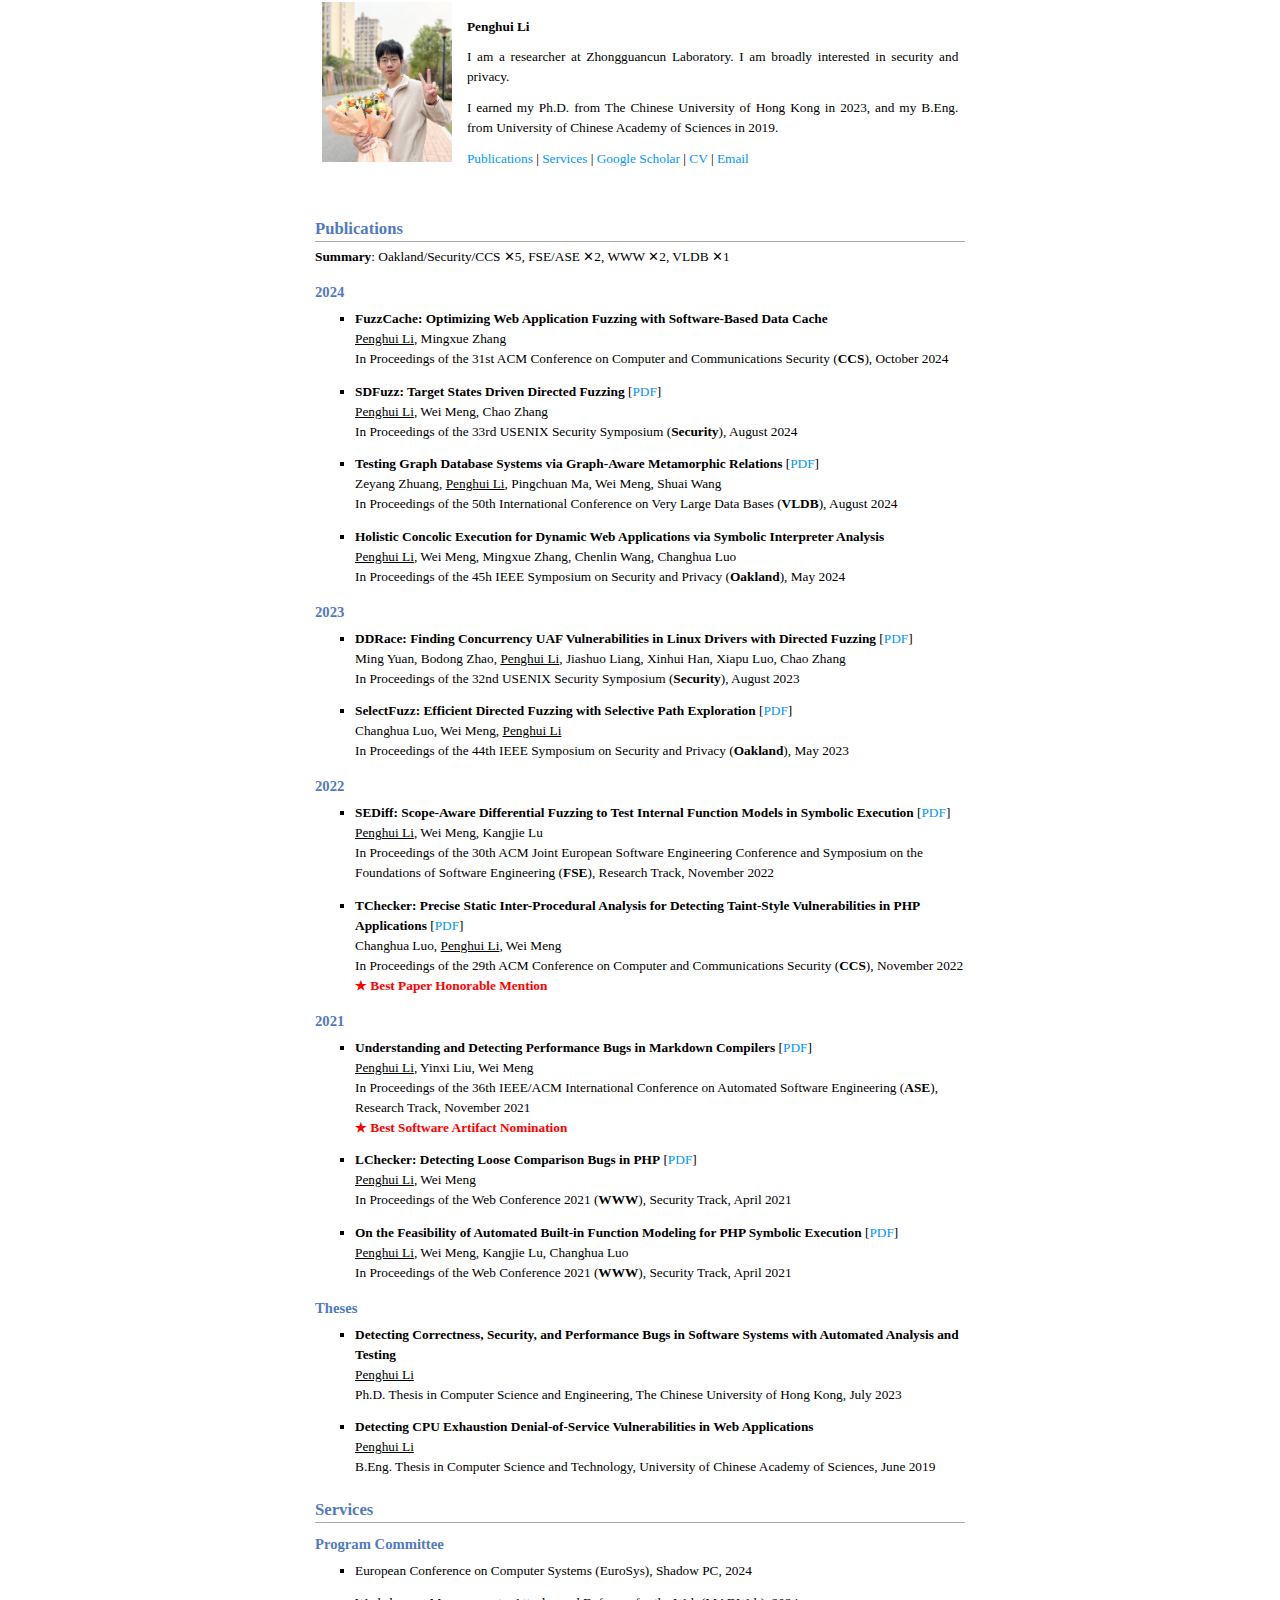
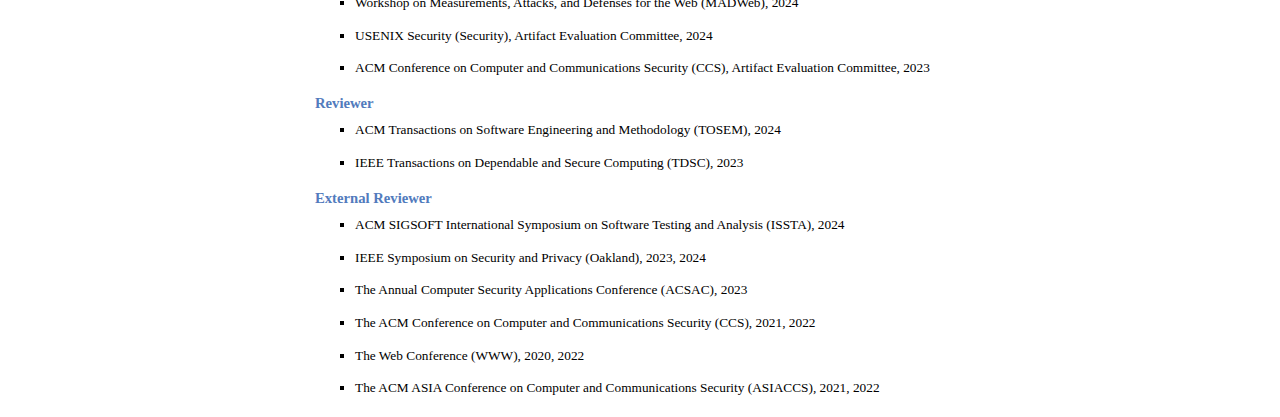
==== index.html @ b4aacd03 "kkk" ====
<!DOCTYPE html PUBLIC "-//W3C//DTD XHTML 1.1//EN"
  "http://www.w3.org/TR/xhtml11/DTD/xhtml11.dtd">
<html xmlns="http://www.w3.org/1999/xhtml" xml:lang="en">
<head>
<meta name="generator" content="jemdoc, see http://jemdoc.jaboc.net/" />
<meta http-equiv="Content-Type" content="text/html;charset=utf-8" />
<link rel="stylesheet" href="data/jemdoc.css" type="text/css" />
<link rel="shortcut icon" type="image/x-icon" href="data/favicon.ico" />
<script src="data/seedrandom.mini.js" type="text/javascript"></script>
<title></title>
</head>
<body>
<button onclick="topFunction()" id="myBtn" title="Go to top">Top</button>
<div id="layout-content">
<table class="imgtable"><tr><td>
<img src="data/phli_cs_2023.jpg" alt="Changsha 2023" width="130px" height="160px" />&nbsp;</td>
<td align="left"><p><b>Penghui Li</b> <br /></p>
<p>I am a researcher at Zhongguancun Laboratory.

I am broadly interested in security and privacy.



</p>
<p>I earned my Ph.D. from The Chinese University of Hong Kong in 2023, and my B.Eng. from University of Chinese Academy of Sciences in 2019.
</p>
<p><a href="#publications">Publications</a>
| <a href="#services">Services</a>

| <a href="https://scholar.google.com/citations?hl=en&amp;user=DhNOJvgAAAAJ">Google Scholar</a> 
| <a href="data/cv.pdf">CV</a>
| <a href="mailto:lipenghui315@gmail.com">Email</a></p>
</td></tr></table>
<p><div id="publications" ></div></p>
<h2>Publications </h2>
<p><b>Summary</b>:
Oakland/Security/CCS &#10005;5,
FSE/ASE &#10005;2,
WWW &#10005;2,
VLDB &#10005;1</p>
<h3>2024</h3>
<ul>
<li><p><b>FuzzCache: Optimizing Web Application Fuzzing with Software-Based Data Cache</b>
<br />
<u>Penghui Li</u>, Mingxue Zhang<br />
In Proceedings of the 31st ACM Conference on Computer and Communications Security (<b>CCS</b>), October 2024 <br /></p>
</li>
</ul>
<ul>
<li><p><b>SDFuzz: Target States Driven Directed Fuzzing</b>
[<a href="data/paper/sec24_sdfuzz.pdf">PDF</a>]<br />
<u>Penghui Li</u>, Wei Meng, Chao Zhang<br />
In Proceedings of the 33rd USENIX Security Symposium (<b>Security</b>), August 2024 <br /></p>
</li>
</ul>
<ul>
<li><p><b>Testing Graph Database Systems via Graph-Aware Metamorphic Relations</b>
[<a href="data/paper/vldb24_gamera.pdf">PDF</a>]<br />
Zeyang Zhuang, <u>Penghui Li</u>, Pingchuan Ma, Wei Meng, Shuai Wang<br />
In Proceedings of the 50th International Conference on Very Large Data Bases (<b>VLDB</b>), August 2024 <br /></p>
</li>
</ul>
<ul>
<li><p><b>Holistic Concolic Execution for Dynamic Web Applications via Symbolic Interpreter Analysis</b>
<br />
<u>Penghui Li</u>, Wei Meng, Mingxue Zhang, Chenlin Wang, Changhua Luo<br />
In Proceedings of the 45h IEEE Symposium on Security and Privacy (<b>Oakland</b>), May 2024 <br /></p>
</li>
</ul>
<h3>2023</h3>
<ul>
<li><p><b>DDRace: Finding Concurrency UAF Vulnerabilities in Linux Drivers with Directed Fuzzing</b>
[<a href="data/paper/sec23_ddrace.pdf">PDF</a>]<br />
Ming Yuan, Bodong Zhao, <u>Penghui Li</u>, Jiashuo Liang, Xinhui Han, Xiapu Luo, Chao Zhang<br />
In Proceedings of the 32nd USENIX Security Symposium (<b>Security</b>), August 2023 <br /></p>
</li>
</ul>
<ul>
<li><p><b>SelectFuzz: Efficient Directed Fuzzing with Selective Path Exploration</b>
[<a href="data/paper/sp23_selectfuzz.pdf">PDF</a>]<br />
Changhua Luo, Wei Meng, <u>Penghui Li</u><br />
In Proceedings of the 44th IEEE Symposium on Security and Privacy (<b>Oakland</b>), May 2023 <br /></p>
</li>
</ul>
<h3>2022</h3>
<ul>
<li><p><b>SEDiff: Scope-Aware Differential Fuzzing to Test Internal Function Models in Symbolic Execution</b>
[<a href="data/paper/fse22_sediff.pdf">PDF</a>]<br />
<u>Penghui Li</u>, Wei Meng, Kangjie Lu<br />
In Proceedings of the 30th ACM Joint European Software Engineering Conference and Symposium on the Foundations of Software Engineering (<b>FSE</b>), Research Track, November 2022 <br /></p>
</li>
</ul>
<ul>
<li><p><b>TChecker: Precise Static Inter-Procedural Analysis for Detecting Taint-Style Vulnerabilities in PHP Applications</b>
[<a href="data/paper/ccs22_tchecker.pdf">PDF</a>]<br />
Changhua Luo, <u>Penghui Li</u>, Wei Meng <br />
In Proceedings of the 29th ACM Conference on Computer and Communications Security (<b>CCS</b>), November 2022 <br />
<b><font color="#FF0000">&#9733; Best Paper Honorable Mention</font></b></p>
</li>
</ul>
<h3>2021</h3>
<ul>
<li><p><b>Understanding and Detecting Performance Bugs in Markdown Compilers</b>
[<a href="data/paper/ase21_mdperffuzz.pdf">PDF</a>]<br />
<u>Penghui Li</u>, Yinxi Liu, Wei Meng<br />
In Proceedings of the 36th IEEE/ACM International Conference on Automated Software Engineering (<b>ASE</b>), Research Track, November 2021 <br />
<b><font color="#FF0000">&#9733; Best Software Artifact Nomination</font></b></p>
</li>
</ul>
<ul>
<li><p><b>LChecker: Detecting Loose Comparison Bugs in PHP</b>
[<a href="data/paper/www21_lchecker.pdf">PDF</a>]<br />
<u>Penghui Li</u>, Wei Meng<br />
In Proceedings of the Web Conference 2021 (<b>WWW</b>), Security Track, April 2021 <br /></p>
</li>
</ul>
<ul>
<li><p><b>On the Feasibility of Automated Built-in Function Modeling for PHP Symbolic Execution</b>
[<a href="data/paper/www21_xsym.pdf">PDF</a>]<br />
<u>Penghui Li</u>, Wei Meng, Kangjie Lu, Changhua Luo<br />
In Proceedings of the Web Conference 2021 (<b>WWW</b>), Security Track, April 2021 <br /></p>
</li>
</ul>
<h3>Theses</h3>
<ul>
<li><p><b>Detecting Correctness, Security, and Performance Bugs in Software Systems with Automated Analysis and Testing</b> <br />
<u>Penghui Li</u><br />
Ph.D. Thesis in Computer Science and Engineering, The Chinese University of Hong Kong, July 2023<br /></p>
</li>
</ul>
<ul>
<li><p><b>Detecting CPU Exhaustion Denial-of-Service Vulnerabilities in Web Applications</b> <br />
<u>Penghui Li</u><br />
B.Eng. Thesis in Computer Science and Technology, University of Chinese Academy of Sciences, June 2019<br /></p>
</li>
</ul>
<p><div id="services" ></div></p>
<h2>Services</h2>
<h3>Program Committee</h3>
<ul>
<li><p>European Conference on Computer Systems (EuroSys), Shadow PC, 2024</p>
</li>
</ul>
<ul>
<li><p>Workshop on Measurements, Attacks, and Defenses for the Web (MADWeb), 2024</p>
</li>
</ul>
<ul>
<li><p>USENIX Security (Security), Artifact Evaluation Committee, 2024</p>
</li>
</ul>
<ul>
<li><p>ACM Conference on Computer and Communications Security (CCS), Artifact Evaluation Committee, 2023</p>
</li>
</ul>
<h3>Reviewer</h3>
<ul>
<li><p>ACM Transactions on Software Engineering and Methodology (TOSEM), 2024</p>
</li>
</ul>
<ul>
<li><p>IEEE Transactions on Dependable and Secure Computing (TDSC), 2023</p>
</li>
</ul>
<h3>External Reviewer</h3>
<ul>
<li><p>ACM SIGSOFT International Symposium on Software Testing and Analysis (ISSTA), 2024</p>
</li>
</ul>
<ul>
<li><p>IEEE Symposium on Security and Privacy (Oakland), 2023, 2024</p>
</li>
</ul>
<ul>
<li><p>The Annual Computer Security Applications Conference (ACSAC), 2023</p>
</li>
</ul>
<ul>
<li><p>The ACM Conference on Computer and Communications Security (CCS), 2021, 2022</p>
</li>
</ul>
<ul>
<li><p>The Web Conference (WWW), 2020, 2022</p>
</li>
</ul>
<ul>
<li><p>The ACM ASIA Conference on Computer and Communications Security (ASIACCS), 2021, 2022</p>
</li>
</ul>
</div>
<script>
  let mybutton = document.getElementById("myBtn");
  window.onscroll = function() {scrollFunction()};
  function scrollFunction() {
    if (document.body.scrollTop > 20 || document.documentElement.scrollTop > 20) {
      mybutton.style.display = "block";
    } else {
      mybutton.style.display = "none";
    }
  }
  function topFunction() {
    document.body.scrollTop = 0;
    document.documentElement.scrollTop = 0;
  }
</script>
</body>
</html>
---- data/jemdoc.css ----
/* Default css file for jemdoc. */

table#tlayout {
    border: none;
    border-collapse: separate;
    background: white;
}

body {
	background: white;
	font-family: Georgia, serif;
    font-size:10pt;
    line-height: 24px;
	padding-bottom: 8px;
    max-width: max-content;
    margin:0 auto;
}

#layout-menu {
	background: #f6f6f6;
	border: 1px solid #dddddd;
	padding-top: 0.5em;
	padding-left: 8px;
	padding-right: 8px;
	font-size: 1.0em;
	width: auto;
	white-space: nowrap;
    text-align: left;
    vertical-align: top;
}

#layout-menu td {
	background: #f4f4f4;
    vertical-align: top;
}

#layout-content {
	padding-top: 0.0em;
	padding-left: 1.0em;
	padding-right: 1.0em;
    border: none;
    background: white;
    text-align: left;
    vertical-align: top;
    width:650px;
}

#layout-menu a {
	line-height: 1.5em;
	margin-left: 0.5em;
}

tt {
    background: #ffffdd;
}

pre, tt {
	font-size: 90%;
	font-family: monaco, monospace;
}

a, a > tt {
    color: #0096FF;
	text-decoration: none;
}

a:hover {
	border-bottom: 1px gray dotted;
}

#layout-menu a.current:link, #layout-menu a.current:visited {
	color: #022b6d;
	border-bottom: 1px gray solid;
}
#layout-menu a:link, #layout-menu a:visited, #layout-menu a:hover {
	color: #527bbd;
	text-decoration: none;
}
#layout-menu a:hover {
	text-decoration: none;
}

div.menu-category {
	border-bottom: 1px solid gray;
	margin-top: 0.8em;
	padding-top: 0.2em;
	padding-bottom: 0.1em;
	font-weight: bold;
}

div.menu-item {
	padding-left: 16px;
	text-indent: -16px;
}

div#toptitle {
	padding-bottom: 0.2em;
	margin-bottom: 1.5em;
	border-bottom: 3px double gray;
}

/* Reduce space if we begin the page with a title. */
div#toptitle + h2, div#toptitle + h3 {
	margin-top: -0.7em;
}

div#subtitle {
	margin-top: 0.0em;
	margin-bottom: 0.0em;
	padding-top: 0em;
	padding-bottom: 0.1em;
}

em {
	font-style: italic;
}

strong {
	font-weight: bold;
}


h1, h2, h3 {
	color: #527bbd;
	margin-top: 0.7em;
	margin-bottom: 0.3em;
	padding-bottom: 0.2em;
	line-height: 1.0;
	padding-top: 0.5em;
	border-bottom: 1px solid #aaaaaa;
}

h1 {
	font-size: 165%;
}

h2 {
	padding-top: 0.8em;
	font-size: 125%;
}

h2 + h3 {
    padding-top: 0.2em;
}

h3 {
	font-size: 110%;
	border-bottom: none;
}

p {
	margin-top: 0.0em;
	margin-bottom: 0.8em;
	padding: 0;
	line-height: 1.5;
}

pre {
	padding: 0;
	margin: 0;
}

div#footer {
	font-size: small;
	border-top: 1px solid #c0c0c0;
	padding-top: 0.1em;
	margin-top: 4.0em;
	color: #c0c0c0;
}

div#footer a {
	color: #80a0b0;
}

div#footer-text {
	float: left;
	padding-bottom: 8px;
}

ul, ol, dl {
	margin-top: 0.2em;
	padding-top: 0;
	margin-bottom: 0.8em;
}

dt {
	margin-top: 0.5em;
	margin-bottom: 0;
}

dl {
	margin-left: 20px;
}

dd {
	color: #222222;
}

dd > *:first-child {
	margin-top: 0;
}

ul {
	list-style-position: outside;
	list-style-type: square;
}

p + ul, p + ol {
	margin-top: -0.5em;
}

li ul, li ol {
	margin-top: -0.3em;
}

ol {
	list-style-position: outside;
	list-style-type: decimal;
}

li p, dd p {
	margin-bottom: 0.3em;
}


ol ol {
	list-style-type: lower-alpha;
}

ol ol ol {
	list-style-type: lower-roman;
}

p + div.codeblock {
	margin-top: -0.6em;
}

div.codeblock, div.infoblock {
	margin-right: 0%;
	margin-top: 1.2em;
	margin-bottom: 1.3em;
}

div.blocktitle {
	font-weight: bold;
	color: #cd7b62;
	margin-top: 1.2em;
	margin-bottom: 0.1em;
}

div.blockcontent {
	border: 1px solid silver;
	padding: 0.3em 0.5em;
}

div.infoblock > div.blockcontent {
	background: #ffffee;
}

div.blockcontent p + ul, div.blockcontent p + ol {
	margin-top: 0.4em;
}

div.infoblock p {
	margin-bottom: 0em;
}

div.infoblock li p, div.infoblock dd p {
	margin-bottom: 0.5em;
}

div.infoblock p + p {
	margin-top: 0.8em;
}

div.codeblock > div.blockcontent {
	background: #f6f6f6;
}

span.pycommand {
	color: #000070;
}

span.statement {
	color: #008800;
}
span.builtin {
	color: #000088;
}
span.special {
	color: #990000;
}
span.operator {
	color: #880000;
}
span.error {
	color: #aa0000;
}
span.comment, span.comment > *, span.string, span.string > * {
	color: #606060;
}

@media print {
	#layout-menu { display: none; }
}

#fwtitle {
	margin: 2px;
}

#fwtitle #toptitle {
	padding-left: 0.5em;
	margin-bottom: 0.5em;
}

#layout-content h1:first-child, #layout-content h2:first-child, #layout-content h3:first-child {
	margin-top: -0.7em;
}

div#toptitle h1, #layout-content div#toptitle h1 {
	margin-bottom: 0.0em;
	padding-bottom: 0.1em;
	padding-top: 0;
	margin-top: 0.5em;
	border-bottom: none;
}

img.eq {
	padding: 0;
	padding-left: 0.1em;
	padding-right: 0.1em;
	margin: 0;
}

img.eqwl {
	padding-left: 2em;
	padding-top: 0.6em;
	padding-bottom: 0.2em;
	margin: 0;
}

table {
    border: 2px solid black;
    border-collapse: collapse;
}

td {
    padding: 2px;
    padding-left: 0.5em;
    padding-right: 0.5em;
    text-align: center;
    border: 1px solid gray;
}

table + table {
    margin-top: 1em;
}

tr.heading {
    font-weight: bold;
    border-bottom: 2px solid black;
}

img {
    border: none;
}

table.imgtable, table.imgtable td {
    border: none;
    text-align: justify;
    text-align-last: left;
}

<style>
body {
  font-family: Arial, Helvetica, sans-serif;
  font-size: 14px;
}

#myBtn {
  display: none;
  position: fixed;
  bottom: 20px;
  right: 30px;
  z-index: 99;
  font-size: 18px;
  border: none;
  outline: none;
  background-color: #527bbd;
  color: white;
  cursor: pointer;
  padding: 15px;
  border-radius: 4px;
}

#myBtn:hover {
  background-color: #555;
}
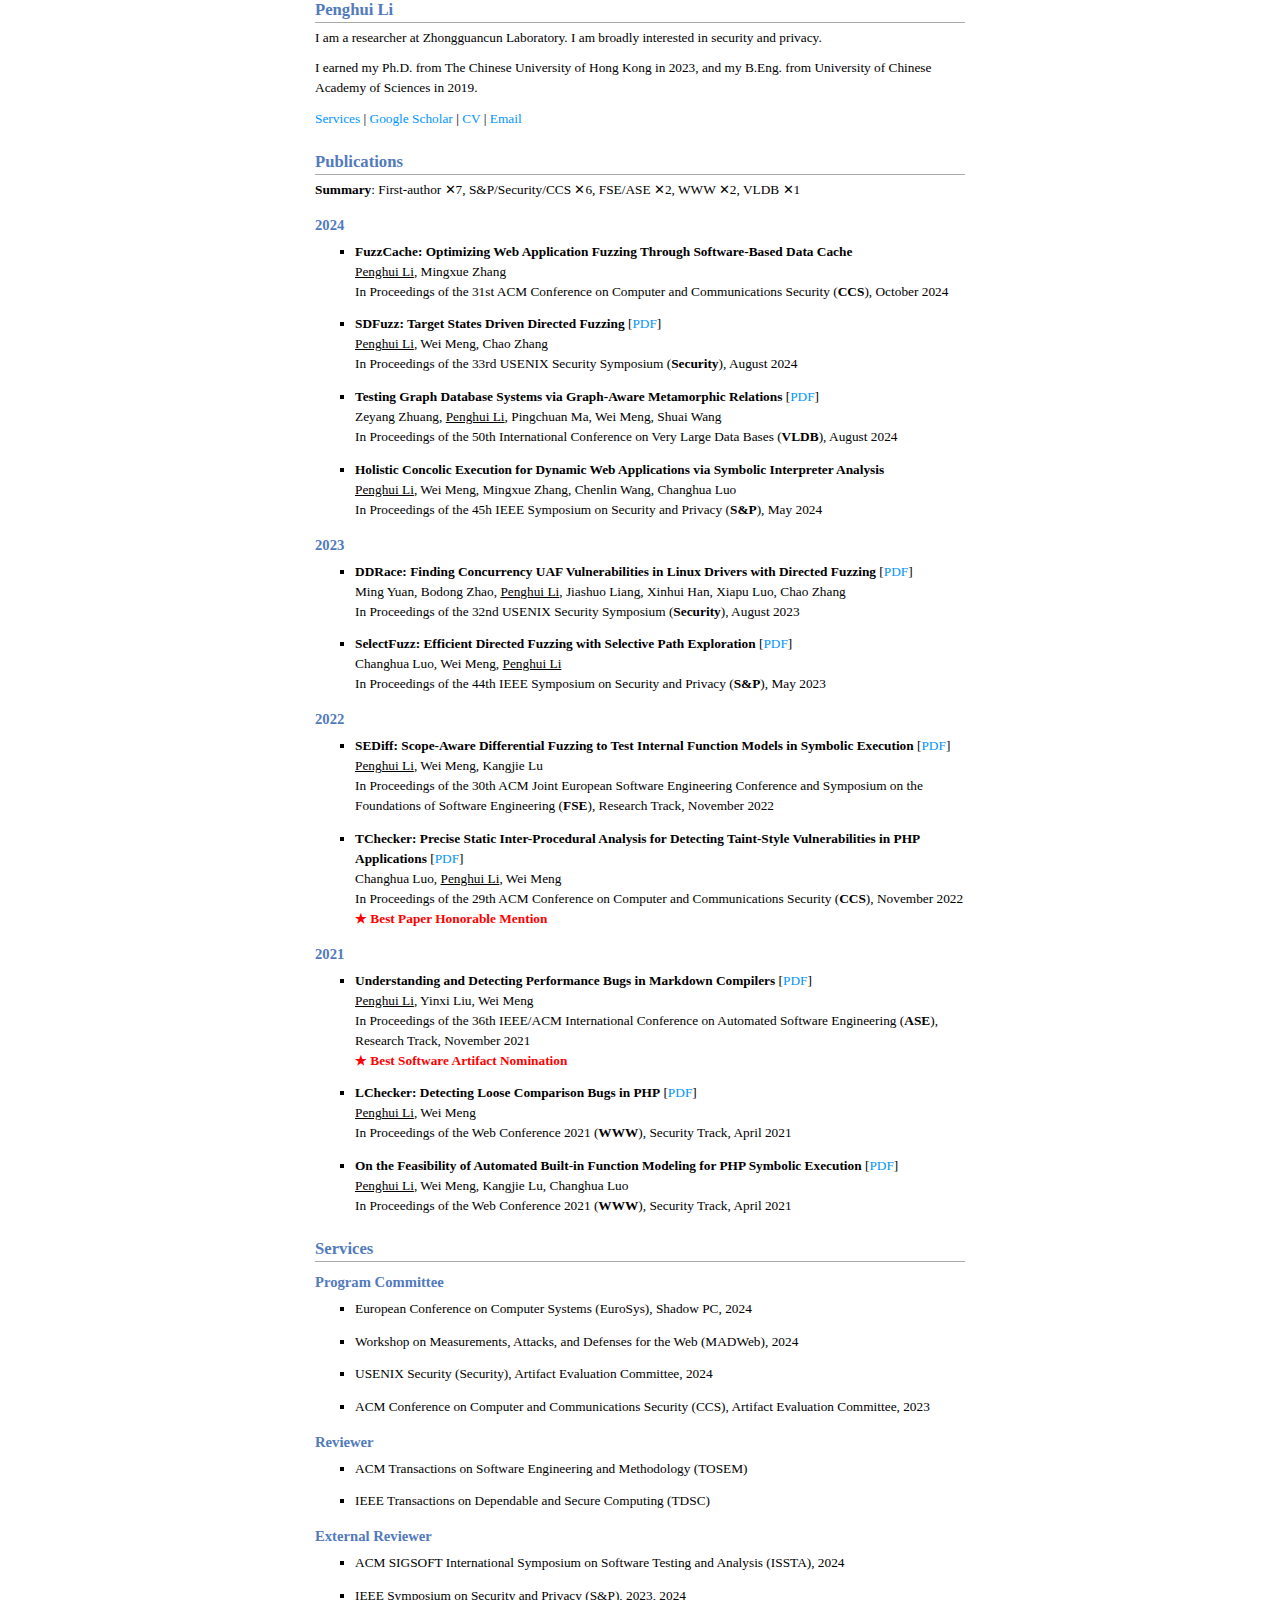
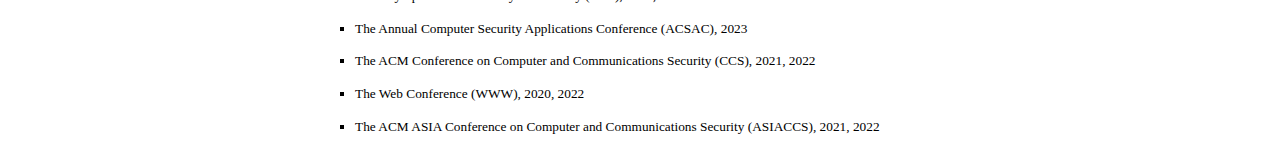
==== commit 2d64aaa4: "correct title" ====
--- a/index.html
+++ b/index.html
@@ -12,9 +12,7 @@
 <body>
 <button onclick="topFunction()" id="myBtn" title="Go to top">Top</button>
 <div id="layout-content">
-<table class="imgtable"><tr><td>
-<img src="data/phli_cs_2023.jpg" alt="Changsha 2023" width="130px" height="160px" />&nbsp;</td>
-<td align="left"><p><b>Penghui Li</b> <br /></p>
+<h2><b>Penghui Li</b> <br /></h2>
 <p>I am a researcher at Zhongguancun Laboratory.
 
 I am broadly interested in security and privacy.
@@ -22,26 +20,26 @@
 
 
 </p>
-<p>I earned my Ph.D. from The Chinese University of Hong Kong in 2023, and my B.Eng. from University of Chinese Academy of Sciences in 2019.
-</p>
-<p><a href="#publications">Publications</a>
-| <a href="#services">Services</a>
+<p>I earned my Ph.D. from The Chinese University of Hong Kong in 2023, and my B.Eng. from University of Chinese Academy of Sciences in 2019.</p>
+<p><a href="#services">Services</a>
 
 | <a href="https://scholar.google.com/citations?hl=en&amp;user=DhNOJvgAAAAJ">Google Scholar</a> 
 | <a href="data/cv.pdf">CV</a>
-| <a href="mailto:lipenghui315@gmail.com">Email</a></p>
-</td></tr></table>
+| <a href="mailto:lipenghui315@gmail.com">Email</a>
+</p>
 <p><div id="publications" ></div></p>
 <h2>Publications </h2>
 <p><b>Summary</b>:
-Oakland/Security/CCS &#10005;5,
+First-author &#10005;7,
+S&amp;P/Security/CCS &#10005;6,
 FSE/ASE &#10005;2,
 WWW &#10005;2,
 VLDB &#10005;1</p>
 <h3>2024</h3>
 <ul>
-<li><p><b>FuzzCache: Optimizing Web Application Fuzzing with Software-Based Data Cache</b>
-<br />
+<li><p><b>FuzzCache: Optimizing Web Application Fuzzing Through Software-Based Data Cache</b>
+<br /> 
+
 <u>Penghui Li</u>, Mingxue Zhang<br />
 In Proceedings of the 31st ACM Conference on Computer and Communications Security (<b>CCS</b>), October 2024 <br /></p>
 </li>
@@ -63,8 +61,9 @@
 <ul>
 <li><p><b>Holistic Concolic Execution for Dynamic Web Applications via Symbolic Interpreter Analysis</b>
 <br />
+
 <u>Penghui Li</u>, Wei Meng, Mingxue Zhang, Chenlin Wang, Changhua Luo<br />
-In Proceedings of the 45h IEEE Symposium on Security and Privacy (<b>Oakland</b>), May 2024 <br /></p>
+In Proceedings of the 45h IEEE Symposium on Security and Privacy (<b>S&amp;P</b>), May 2024 <br /></p>
 </li>
 </ul>
 <h3>2023</h3>
@@ -79,7 +78,7 @@
 <li><p><b>SelectFuzz: Efficient Directed Fuzzing with Selective Path Exploration</b>
 [<a href="data/paper/sp23_selectfuzz.pdf">PDF</a>]<br />
 Changhua Luo, Wei Meng, <u>Penghui Li</u><br />
-In Proceedings of the 44th IEEE Symposium on Security and Privacy (<b>Oakland</b>), May 2023 <br /></p>
+In Proceedings of the 44th IEEE Symposium on Security and Privacy (<b>S&amp;P</b>), May 2023 <br /></p>
 </li>
 </ul>
 <h3>2022</h3>
@@ -121,19 +120,6 @@
 In Proceedings of the Web Conference 2021 (<b>WWW</b>), Security Track, April 2021 <br /></p>
 </li>
 </ul>
-<h3>Theses</h3>
-<ul>
-<li><p><b>Detecting Correctness, Security, and Performance Bugs in Software Systems with Automated Analysis and Testing</b> <br />
-<u>Penghui Li</u><br />
-Ph.D. Thesis in Computer Science and Engineering, The Chinese University of Hong Kong, July 2023<br /></p>
-</li>
-</ul>
-<ul>
-<li><p><b>Detecting CPU Exhaustion Denial-of-Service Vulnerabilities in Web Applications</b> <br />
-<u>Penghui Li</u><br />
-B.Eng. Thesis in Computer Science and Technology, University of Chinese Academy of Sciences, June 2019<br /></p>
-</li>
-</ul>
 <p><div id="services" ></div></p>
 <h2>Services</h2>
 <h3>Program Committee</h3>
@@ -155,11 +141,11 @@
 </ul>
 <h3>Reviewer</h3>
 <ul>
-<li><p>ACM Transactions on Software Engineering and Methodology (TOSEM), 2024</p>
+<li><p>ACM Transactions on Software Engineering and Methodology (TOSEM)</p>
 </li>
 </ul>
 <ul>
-<li><p>IEEE Transactions on Dependable and Secure Computing (TDSC), 2023</p>
+<li><p>IEEE Transactions on Dependable and Secure Computing (TDSC)</p>
 </li>
 </ul>
 <h3>External Reviewer</h3>
@@ -168,7 +154,7 @@
 </li>
 </ul>
 <ul>
-<li><p>IEEE Symposium on Security and Privacy (Oakland), 2023, 2024</p>
+<li><p>IEEE Symposium on Security and Privacy (S&amp;P), 2023, 2024</p>
 </li>
 </ul>
 <ul>
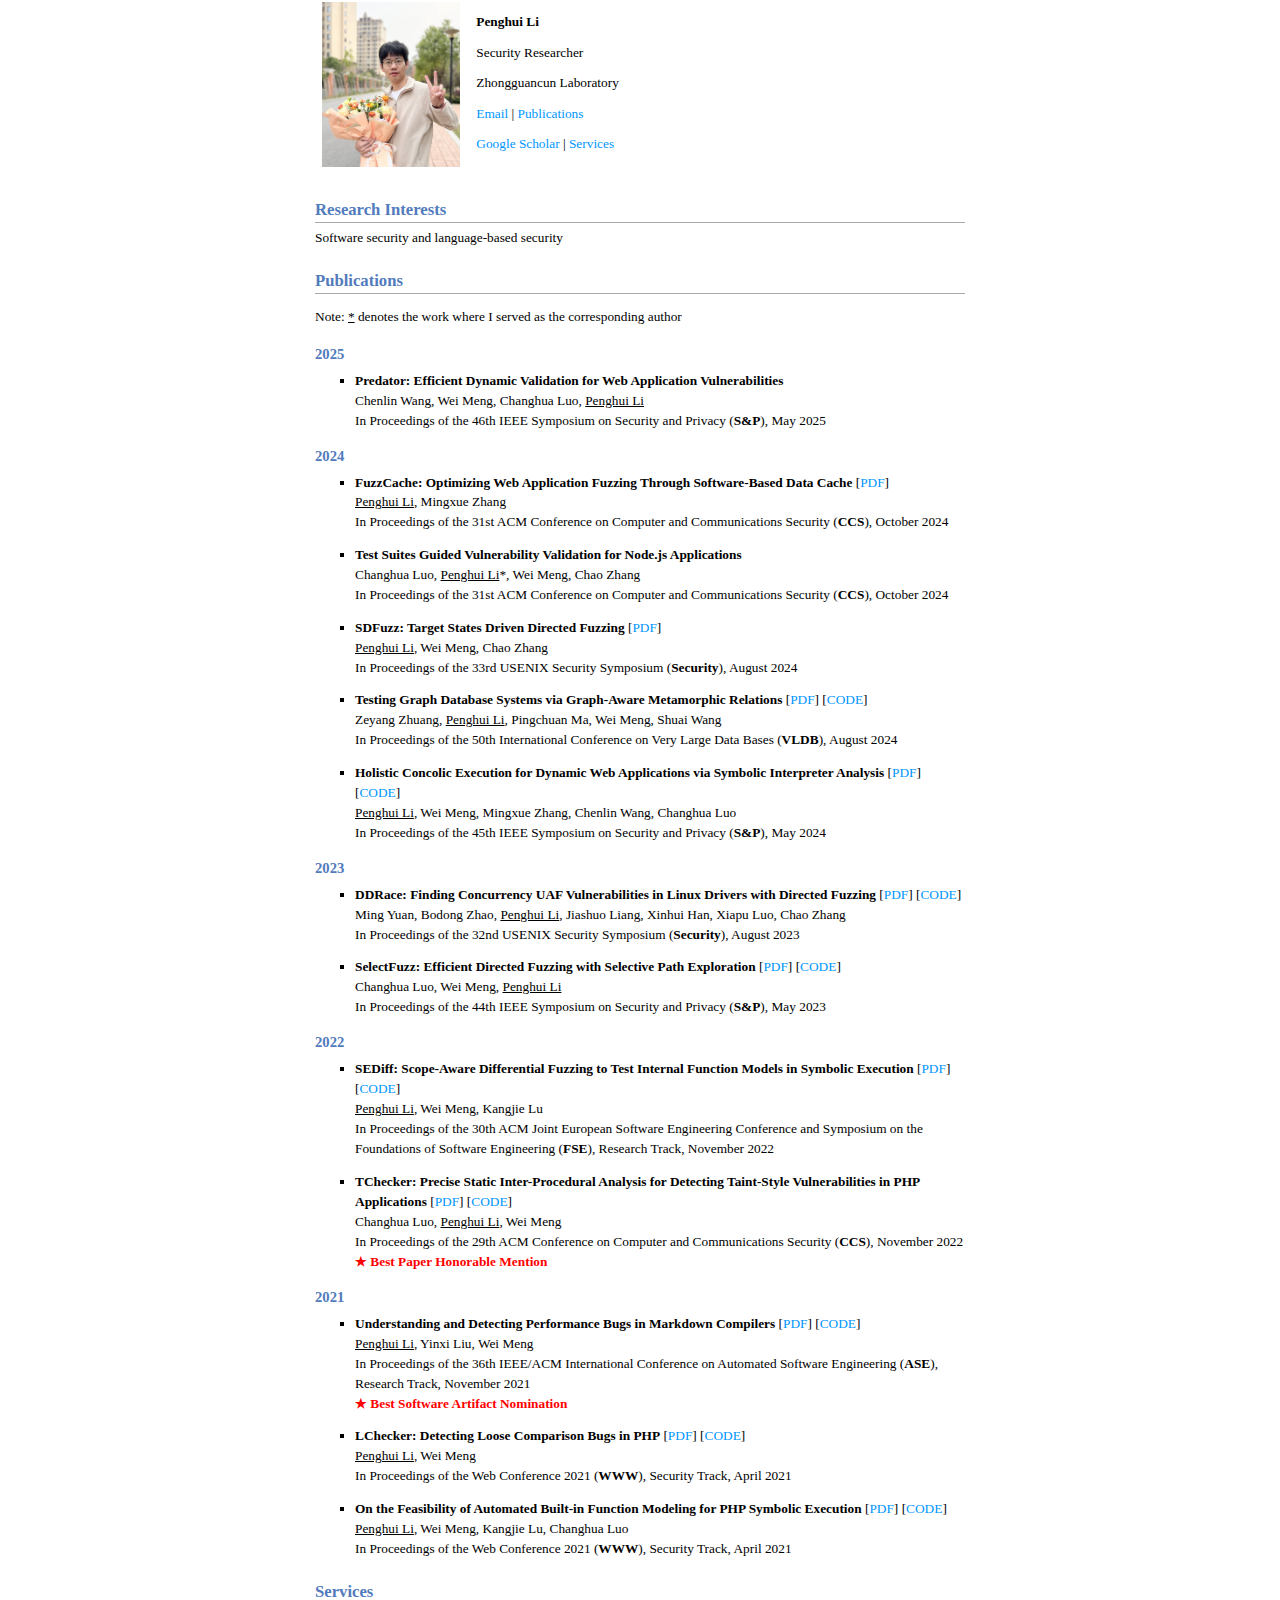
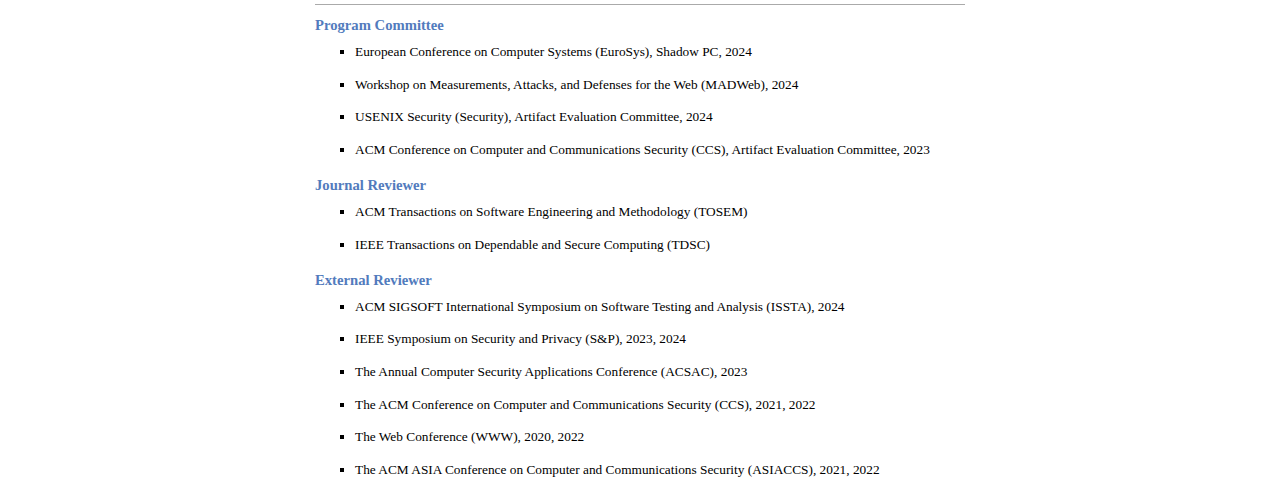
==== commit 7e862b40: "update" ====
--- a/index.html
+++ b/index.html
@@ -12,35 +12,43 @@
 <body>
 <button onclick="topFunction()" id="myBtn" title="Go to top">Top</button>
 <div id="layout-content">
-<h2><b>Penghui Li</b> <br /></h2>
-<p>I am a researcher at Zhongguancun Laboratory.
+<table class="imgtable"><tr><td>
+<img src="data/phli_cs_2023.jpg" alt="Changsha 2023" width="138px" height="165px" />&nbsp;</td>
+<td align="left"><p><b>Penghui Li</b> <br /></p>
+<p>Security Researcher</p>
+<p>Zhongguancun Laboratory
+</p>
+<p><a href="mailto:lipenghui315@gmail.com">Email</a>
+| <a href="#publications">Publications</a></p>
+<p><a href="https://scholar.google.com/citations?hl=en&amp;user=DhNOJvgAAAAJ">Google Scholar</a> 
+| <a href="#services">Services</a>
+</p>
+</td></tr></table>
+<h2>Research Interests</h2>
+<p>Software security and language-based security</p>
+<h2>Publications </h2>
+<p><div id="publications" ></div>
+Note: <u>*</u> denotes the work where I served as the corresponding author
+</p>
+<h3>2025</h3>
+<ul>
+<li><p><b>Predator: Efficient Dynamic Validation for Web Application Vulnerabilities</b><br />
 
-I am broadly interested in security and privacy.
-
-
-
-</p>
-<p>I earned my Ph.D. from The Chinese University of Hong Kong in 2023, and my B.Eng. from University of Chinese Academy of Sciences in 2019.</p>
-<p><a href="#services">Services</a>
-
-| <a href="https://scholar.google.com/citations?hl=en&amp;user=DhNOJvgAAAAJ">Google Scholar</a> 
-| <a href="data/cv.pdf">CV</a>
-| <a href="mailto:lipenghui315@gmail.com">Email</a>
-</p>
-<p><div id="publications" ></div></p>
-<h2>Publications </h2>
-<p><b>Summary</b>:
-First-author &#10005;7,
-S&amp;P/Security/CCS &#10005;6,
-FSE/ASE &#10005;2,
-WWW &#10005;2,
-VLDB &#10005;1</p>
+Chenlin Wang, Wei Meng, Changhua Luo, <u>Penghui Li</u><br />
+In Proceedings of the 46th IEEE Symposium on Security and Privacy (<b>S&amp;P</b>), May 2025 <br /></p>
+</li>
+</ul>
 <h3>2024</h3>
 <ul>
 <li><p><b>FuzzCache: Optimizing Web Application Fuzzing Through Software-Based Data Cache</b>
-<br /> 
-
+[<a href="data/paper/ccs24_fuzzcache.pdf">PDF</a>]<br />
 <u>Penghui Li</u>, Mingxue Zhang<br />
+In Proceedings of the 31st ACM Conference on Computer and Communications Security (<b>CCS</b>), October 2024 <br /></p>
+</li>
+</ul>
+<ul>
+<li><p><b>Test Suites Guided Vulnerability Validation for Node.js Applications</b><br />
+Changhua Luo, <u>Penghui Li</u>*, Wei Meng, Chao Zhang<br />
 In Proceedings of the 31st ACM Conference on Computer and Communications Security (<b>CCS</b>), October 2024 <br /></p>
 </li>
 </ul>
@@ -53,30 +61,33 @@
 </ul>
 <ul>
 <li><p><b>Testing Graph Database Systems via Graph-Aware Metamorphic Relations</b>
-[<a href="data/paper/vldb24_gamera.pdf">PDF</a>]<br />
+[<a href="data/paper/vldb24_gamera.pdf">PDF</a>]
+[<a href="https://github.com/cuhk-seclab/gamera">CODE</a>]<br />
 Zeyang Zhuang, <u>Penghui Li</u>, Pingchuan Ma, Wei Meng, Shuai Wang<br />
 In Proceedings of the 50th International Conference on Very Large Data Bases (<b>VLDB</b>), August 2024 <br /></p>
 </li>
 </ul>
 <ul>
 <li><p><b>Holistic Concolic Execution for Dynamic Web Applications via Symbolic Interpreter Analysis</b>
-<br />
-
+[<a href="data/paper/sp24_sia.pdf">PDF</a>]
+[<a href="https://github.com/secureweb/symphp">CODE</a>]<br />
 <u>Penghui Li</u>, Wei Meng, Mingxue Zhang, Chenlin Wang, Changhua Luo<br />
-In Proceedings of the 45h IEEE Symposium on Security and Privacy (<b>S&amp;P</b>), May 2024 <br /></p>
+In Proceedings of the 45th IEEE Symposium on Security and Privacy (<b>S&amp;P</b>), May 2024 <br /></p>
 </li>
 </ul>
 <h3>2023</h3>
 <ul>
 <li><p><b>DDRace: Finding Concurrency UAF Vulnerabilities in Linux Drivers with Directed Fuzzing</b>
-[<a href="data/paper/sec23_ddrace.pdf">PDF</a>]<br />
+[<a href="data/paper/sec23_ddrace.pdf">PDF</a>]
+[<a href="https://github.com/vul337/ddrace">CODE</a>]<br />
 Ming Yuan, Bodong Zhao, <u>Penghui Li</u>, Jiashuo Liang, Xinhui Han, Xiapu Luo, Chao Zhang<br />
 In Proceedings of the 32nd USENIX Security Symposium (<b>Security</b>), August 2023 <br /></p>
 </li>
 </ul>
 <ul>
 <li><p><b>SelectFuzz: Efficient Directed Fuzzing with Selective Path Exploration</b>
-[<a href="data/paper/sp23_selectfuzz.pdf">PDF</a>]<br />
+[<a href="data/paper/sp23_selectfuzz.pdf">PDF</a>]
+[<a href="https://github.com/cuhk-seclab/selectfuzz">CODE</a>]<br />
 Changhua Luo, Wei Meng, <u>Penghui Li</u><br />
 In Proceedings of the 44th IEEE Symposium on Security and Privacy (<b>S&amp;P</b>), May 2023 <br /></p>
 </li>
@@ -84,14 +95,16 @@
 <h3>2022</h3>
 <ul>
 <li><p><b>SEDiff: Scope-Aware Differential Fuzzing to Test Internal Function Models in Symbolic Execution</b>
-[<a href="data/paper/fse22_sediff.pdf">PDF</a>]<br />
+[<a href="data/paper/fse22_sediff.pdf">PDF</a>]
+[<a href="https://zenodo.org/records/6673670">CODE</a>]<br />
 <u>Penghui Li</u>, Wei Meng, Kangjie Lu<br />
 In Proceedings of the 30th ACM Joint European Software Engineering Conference and Symposium on the Foundations of Software Engineering (<b>FSE</b>), Research Track, November 2022 <br /></p>
 </li>
 </ul>
 <ul>
 <li><p><b>TChecker: Precise Static Inter-Procedural Analysis for Detecting Taint-Style Vulnerabilities in PHP Applications</b>
-[<a href="data/paper/ccs22_tchecker.pdf">PDF</a>]<br />
+[<a href="data/paper/ccs22_tchecker.pdf">PDF</a>]
+[<a href="https://github.com/cuhk-seclab/tchecker">CODE</a>]<br />
 Changhua Luo, <u>Penghui Li</u>, Wei Meng <br />
 In Proceedings of the 29th ACM Conference on Computer and Communications Security (<b>CCS</b>), November 2022 <br />
 <b><font color="#FF0000">&#9733; Best Paper Honorable Mention</font></b></p>
@@ -100,7 +113,8 @@
 <h3>2021</h3>
 <ul>
 <li><p><b>Understanding and Detecting Performance Bugs in Markdown Compilers</b>
-[<a href="data/paper/ase21_mdperffuzz.pdf">PDF</a>]<br />
+[<a href="data/paper/ase21_mdperffuzz.pdf">PDF</a>]
+[<a href="https://github.com/cuhk-seclab/mdperffuzz">CODE</a>]<br />
 <u>Penghui Li</u>, Yinxi Liu, Wei Meng<br />
 In Proceedings of the 36th IEEE/ACM International Conference on Automated Software Engineering (<b>ASE</b>), Research Track, November 2021 <br />
 <b><font color="#FF0000">&#9733; Best Software Artifact Nomination</font></b></p>
@@ -108,14 +122,16 @@
 </ul>
 <ul>
 <li><p><b>LChecker: Detecting Loose Comparison Bugs in PHP</b>
-[<a href="data/paper/www21_lchecker.pdf">PDF</a>]<br />
+[<a href="data/paper/www21_lchecker.pdf">PDF</a>]
+[<a href="https://github.com/cuhk-seclab/lchecker">CODE</a>]<br />
 <u>Penghui Li</u>, Wei Meng<br />
 In Proceedings of the Web Conference 2021 (<b>WWW</b>), Security Track, April 2021 <br /></p>
 </li>
 </ul>
 <ul>
 <li><p><b>On the Feasibility of Automated Built-in Function Modeling for PHP Symbolic Execution</b>
-[<a href="data/paper/www21_xsym.pdf">PDF</a>]<br />
+[<a href="data/paper/www21_xsym.pdf">PDF</a>]
+[<a href="https://github.com/cuhk-seclab/xsym">CODE</a>]<br />
 <u>Penghui Li</u>, Wei Meng, Kangjie Lu, Changhua Luo<br />
 In Proceedings of the Web Conference 2021 (<b>WWW</b>), Security Track, April 2021 <br /></p>
 </li>
@@ -139,7 +155,7 @@
 <li><p>ACM Conference on Computer and Communications Security (CCS), Artifact Evaluation Committee, 2023</p>
 </li>
 </ul>
-<h3>Reviewer</h3>
+<h3>Journal Reviewer</h3>
 <ul>
 <li><p>ACM Transactions on Software Engineering and Methodology (TOSEM)</p>
 </li>
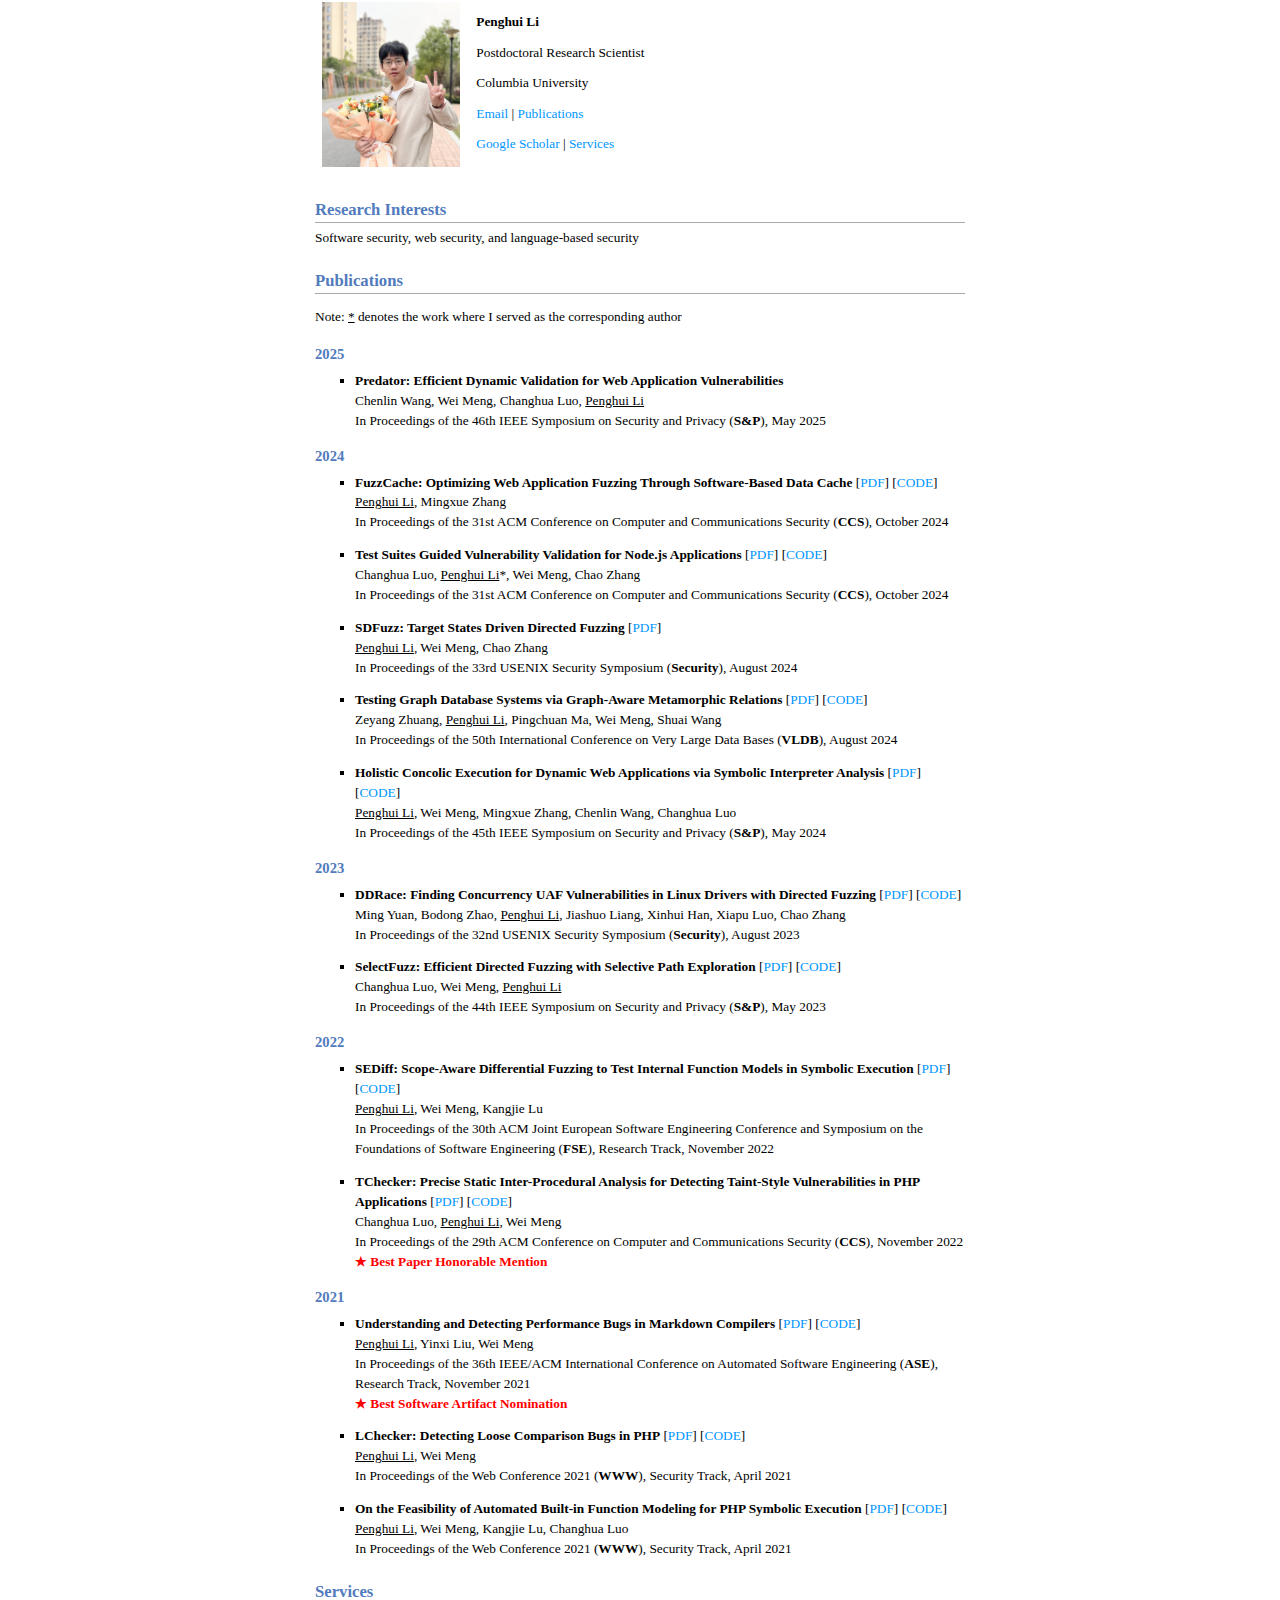
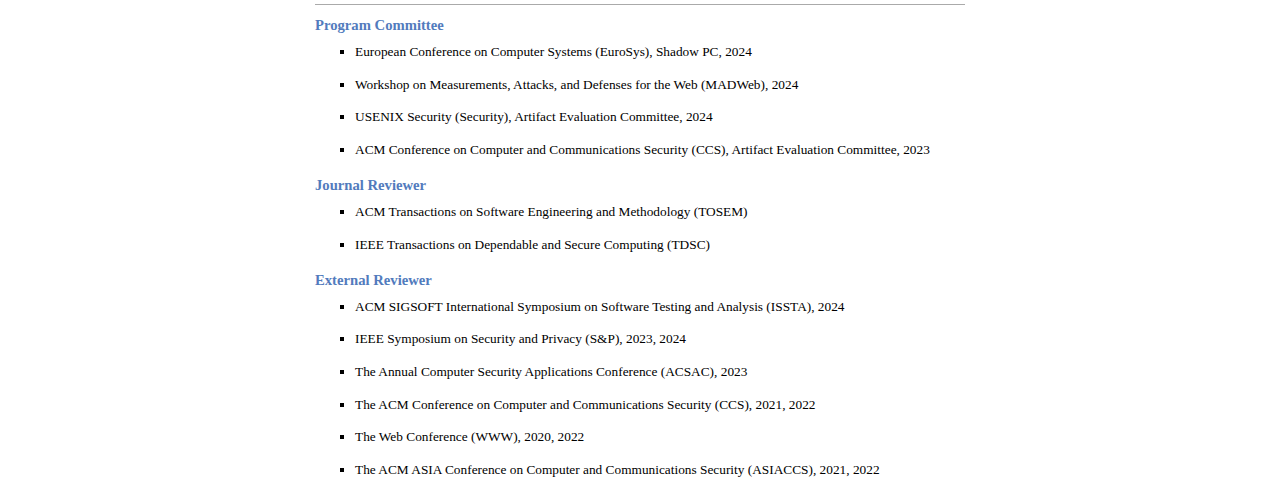
==== commit 1a0b54fa: "update homepage" ====
--- a/index.html
+++ b/index.html
@@ -15,9 +15,8 @@
 <table class="imgtable"><tr><td>
 <img src="data/phli_cs_2023.jpg" alt="Changsha 2023" width="138px" height="165px" />&nbsp;</td>
 <td align="left"><p><b>Penghui Li</b> <br /></p>
-<p>Security Researcher</p>
-<p>Zhongguancun Laboratory
-</p>
+<p>Postdoctoral Research Scientist</p>
+<p>Columbia University</p>
 <p><a href="mailto:lipenghui315@gmail.com">Email</a>
 | <a href="#publications">Publications</a></p>
 <p><a href="https://scholar.google.com/citations?hl=en&amp;user=DhNOJvgAAAAJ">Google Scholar</a> 
@@ -25,7 +24,7 @@
 </p>
 </td></tr></table>
 <h2>Research Interests</h2>
-<p>Software security and language-based security</p>
+<p>Software security, web security, and language-based security</p>
 <h2>Publications </h2>
 <p><div id="publications" ></div>
 Note: <u>*</u> denotes the work where I served as the corresponding author
@@ -41,13 +40,16 @@
 <h3>2024</h3>
 <ul>
 <li><p><b>FuzzCache: Optimizing Web Application Fuzzing Through Software-Based Data Cache</b>
-[<a href="data/paper/ccs24_fuzzcache.pdf">PDF</a>]<br />
+[<a href="data/paper/ccs24_fuzzcache.pdf">PDF</a>]
+[<a href="https://github.com/secureweb/fuzzcache">CODE</a>]<br />
 <u>Penghui Li</u>, Mingxue Zhang<br />
 In Proceedings of the 31st ACM Conference on Computer and Communications Security (<b>CCS</b>), October 2024 <br /></p>
 </li>
 </ul>
 <ul>
-<li><p><b>Test Suites Guided Vulnerability Validation for Node.js Applications</b><br />
+<li><p><b>Test Suites Guided Vulnerability Validation for Node.js Applications</b>
+[<a href="data/paper/ccs24_jsgo.pdf">PDF</a>]
+[<a href="https://github.com/WHU-seclab/JSGo">CODE</a>]<br />
 Changhua Luo, <u>Penghui Li</u>*, Wei Meng, Chao Zhang<br />
 In Proceedings of the 31st ACM Conference on Computer and Communications Security (<b>CCS</b>), October 2024 <br /></p>
 </li>
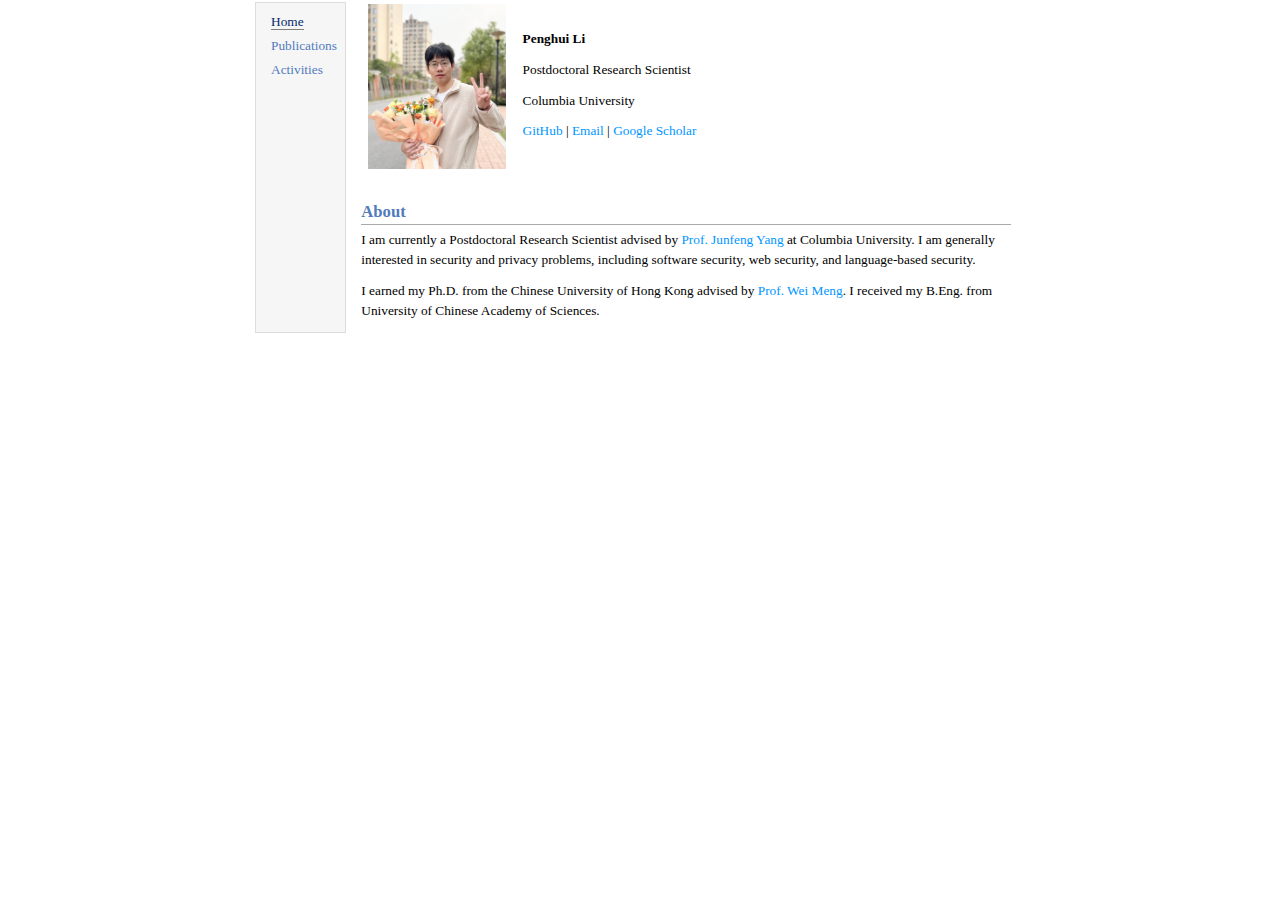
==== commit af3ca6dd: "ccs award" ====
--- a/index.html
+++ b/index.html
@@ -11,187 +11,34 @@
 </head>
 <body>
 <button onclick="topFunction()" id="myBtn" title="Go to top">Top</button>
-<div id="layout-content">
+<table summary="Table for page layout." id="tlayout">
+<tr valign="top">
+<td id="layout-menu">
+<div class="menu-item"><a href="index.html" class="current">Home</a></div>
+<div class="menu-item"><a href="publications.html">Publications</a></div>
+<div class="menu-item"><a href="activities.html">Activities</a></div>
+</td>
+<td id="layout-content">
 <table class="imgtable"><tr><td>
 <img src="data/phli_cs_2023.jpg" alt="Changsha 2023" width="138px" height="165px" />&nbsp;</td>
 <td align="left"><p><b>Penghui Li</b> <br /></p>
 <p>Postdoctoral Research Scientist</p>
 <p>Columbia University</p>
-<p><a href="mailto:lipenghui315@gmail.com">Email</a>
-| <a href="#publications">Publications</a></p>
-<p><a href="https://scholar.google.com/citations?hl=en&amp;user=DhNOJvgAAAAJ">Google Scholar</a> 
-| <a href="#services">Services</a>
+<p><a href="https://github.com/peng-hui">GitHub</a> | 
+<a href="mailto:lipenghui315@gmail.com">Email</a> |
+<a href="https://scholar.google.com/citations?hl=en&amp;user=DhNOJvgAAAAJ">Google Scholar</a> 
 </p>
 </td></tr></table>
-<h2>Research Interests</h2>
-<p>Software security, web security, and language-based security</p>
-<h2>Publications </h2>
-<p><div id="publications" ></div>
-Note: <u>*</u> denotes the work where I served as the corresponding author
-</p>
-<h3>2025</h3>
-<ul>
-<li><p><b>Predator: Efficient Dynamic Validation for Web Application Vulnerabilities</b><br />
-
-Chenlin Wang, Wei Meng, Changhua Luo, <u>Penghui Li</u><br />
-In Proceedings of the 46th IEEE Symposium on Security and Privacy (<b>S&amp;P</b>), May 2025 <br /></p>
-</li>
-</ul>
-<h3>2024</h3>
-<ul>
-<li><p><b>FuzzCache: Optimizing Web Application Fuzzing Through Software-Based Data Cache</b>
-[<a href="data/paper/ccs24_fuzzcache.pdf">PDF</a>]
-[<a href="https://github.com/secureweb/fuzzcache">CODE</a>]<br />
-<u>Penghui Li</u>, Mingxue Zhang<br />
-In Proceedings of the 31st ACM Conference on Computer and Communications Security (<b>CCS</b>), October 2024 <br /></p>
-</li>
-</ul>
-<ul>
-<li><p><b>Test Suites Guided Vulnerability Validation for Node.js Applications</b>
-[<a href="data/paper/ccs24_jsgo.pdf">PDF</a>]
-[<a href="https://github.com/WHU-seclab/JSGo">CODE</a>]<br />
-Changhua Luo, <u>Penghui Li</u>*, Wei Meng, Chao Zhang<br />
-In Proceedings of the 31st ACM Conference on Computer and Communications Security (<b>CCS</b>), October 2024 <br /></p>
-</li>
-</ul>
-<ul>
-<li><p><b>SDFuzz: Target States Driven Directed Fuzzing</b>
-[<a href="data/paper/sec24_sdfuzz.pdf">PDF</a>]<br />
-<u>Penghui Li</u>, Wei Meng, Chao Zhang<br />
-In Proceedings of the 33rd USENIX Security Symposium (<b>Security</b>), August 2024 <br /></p>
-</li>
-</ul>
-<ul>
-<li><p><b>Testing Graph Database Systems via Graph-Aware Metamorphic Relations</b>
-[<a href="data/paper/vldb24_gamera.pdf">PDF</a>]
-[<a href="https://github.com/cuhk-seclab/gamera">CODE</a>]<br />
-Zeyang Zhuang, <u>Penghui Li</u>, Pingchuan Ma, Wei Meng, Shuai Wang<br />
-In Proceedings of the 50th International Conference on Very Large Data Bases (<b>VLDB</b>), August 2024 <br /></p>
-</li>
-</ul>
-<ul>
-<li><p><b>Holistic Concolic Execution for Dynamic Web Applications via Symbolic Interpreter Analysis</b>
-[<a href="data/paper/sp24_sia.pdf">PDF</a>]
-[<a href="https://github.com/secureweb/symphp">CODE</a>]<br />
-<u>Penghui Li</u>, Wei Meng, Mingxue Zhang, Chenlin Wang, Changhua Luo<br />
-In Proceedings of the 45th IEEE Symposium on Security and Privacy (<b>S&amp;P</b>), May 2024 <br /></p>
-</li>
-</ul>
-<h3>2023</h3>
-<ul>
-<li><p><b>DDRace: Finding Concurrency UAF Vulnerabilities in Linux Drivers with Directed Fuzzing</b>
-[<a href="data/paper/sec23_ddrace.pdf">PDF</a>]
-[<a href="https://github.com/vul337/ddrace">CODE</a>]<br />
-Ming Yuan, Bodong Zhao, <u>Penghui Li</u>, Jiashuo Liang, Xinhui Han, Xiapu Luo, Chao Zhang<br />
-In Proceedings of the 32nd USENIX Security Symposium (<b>Security</b>), August 2023 <br /></p>
-</li>
-</ul>
-<ul>
-<li><p><b>SelectFuzz: Efficient Directed Fuzzing with Selective Path Exploration</b>
-[<a href="data/paper/sp23_selectfuzz.pdf">PDF</a>]
-[<a href="https://github.com/cuhk-seclab/selectfuzz">CODE</a>]<br />
-Changhua Luo, Wei Meng, <u>Penghui Li</u><br />
-In Proceedings of the 44th IEEE Symposium on Security and Privacy (<b>S&amp;P</b>), May 2023 <br /></p>
-</li>
-</ul>
-<h3>2022</h3>
-<ul>
-<li><p><b>SEDiff: Scope-Aware Differential Fuzzing to Test Internal Function Models in Symbolic Execution</b>
-[<a href="data/paper/fse22_sediff.pdf">PDF</a>]
-[<a href="https://zenodo.org/records/6673670">CODE</a>]<br />
-<u>Penghui Li</u>, Wei Meng, Kangjie Lu<br />
-In Proceedings of the 30th ACM Joint European Software Engineering Conference and Symposium on the Foundations of Software Engineering (<b>FSE</b>), Research Track, November 2022 <br /></p>
-</li>
-</ul>
-<ul>
-<li><p><b>TChecker: Precise Static Inter-Procedural Analysis for Detecting Taint-Style Vulnerabilities in PHP Applications</b>
-[<a href="data/paper/ccs22_tchecker.pdf">PDF</a>]
-[<a href="https://github.com/cuhk-seclab/tchecker">CODE</a>]<br />
-Changhua Luo, <u>Penghui Li</u>, Wei Meng <br />
-In Proceedings of the 29th ACM Conference on Computer and Communications Security (<b>CCS</b>), November 2022 <br />
-<b><font color="#FF0000">&#9733; Best Paper Honorable Mention</font></b></p>
-</li>
-</ul>
-<h3>2021</h3>
-<ul>
-<li><p><b>Understanding and Detecting Performance Bugs in Markdown Compilers</b>
-[<a href="data/paper/ase21_mdperffuzz.pdf">PDF</a>]
-[<a href="https://github.com/cuhk-seclab/mdperffuzz">CODE</a>]<br />
-<u>Penghui Li</u>, Yinxi Liu, Wei Meng<br />
-In Proceedings of the 36th IEEE/ACM International Conference on Automated Software Engineering (<b>ASE</b>), Research Track, November 2021 <br />
-<b><font color="#FF0000">&#9733; Best Software Artifact Nomination</font></b></p>
-</li>
-</ul>
-<ul>
-<li><p><b>LChecker: Detecting Loose Comparison Bugs in PHP</b>
-[<a href="data/paper/www21_lchecker.pdf">PDF</a>]
-[<a href="https://github.com/cuhk-seclab/lchecker">CODE</a>]<br />
-<u>Penghui Li</u>, Wei Meng<br />
-In Proceedings of the Web Conference 2021 (<b>WWW</b>), Security Track, April 2021 <br /></p>
-</li>
-</ul>
-<ul>
-<li><p><b>On the Feasibility of Automated Built-in Function Modeling for PHP Symbolic Execution</b>
-[<a href="data/paper/www21_xsym.pdf">PDF</a>]
-[<a href="https://github.com/cuhk-seclab/xsym">CODE</a>]<br />
-<u>Penghui Li</u>, Wei Meng, Kangjie Lu, Changhua Luo<br />
-In Proceedings of the Web Conference 2021 (<b>WWW</b>), Security Track, April 2021 <br /></p>
-</li>
-</ul>
-<p><div id="services" ></div></p>
-<h2>Services</h2>
-<h3>Program Committee</h3>
-<ul>
-<li><p>European Conference on Computer Systems (EuroSys), Shadow PC, 2024</p>
-</li>
-</ul>
-<ul>
-<li><p>Workshop on Measurements, Attacks, and Defenses for the Web (MADWeb), 2024</p>
-</li>
-</ul>
-<ul>
-<li><p>USENIX Security (Security), Artifact Evaluation Committee, 2024</p>
-</li>
-</ul>
-<ul>
-<li><p>ACM Conference on Computer and Communications Security (CCS), Artifact Evaluation Committee, 2023</p>
-</li>
-</ul>
-<h3>Journal Reviewer</h3>
-<ul>
-<li><p>ACM Transactions on Software Engineering and Methodology (TOSEM)</p>
-</li>
-</ul>
-<ul>
-<li><p>IEEE Transactions on Dependable and Secure Computing (TDSC)</p>
-</li>
-</ul>
-<h3>External Reviewer</h3>
-<ul>
-<li><p>ACM SIGSOFT International Symposium on Software Testing and Analysis (ISSTA), 2024</p>
-</li>
-</ul>
-<ul>
-<li><p>IEEE Symposium on Security and Privacy (S&amp;P), 2023, 2024</p>
-</li>
-</ul>
-<ul>
-<li><p>The Annual Computer Security Applications Conference (ACSAC), 2023</p>
-</li>
-</ul>
-<ul>
-<li><p>The ACM Conference on Computer and Communications Security (CCS), 2021, 2022</p>
-</li>
-</ul>
-<ul>
-<li><p>The Web Conference (WWW), 2020, 2022</p>
-</li>
-</ul>
-<ul>
-<li><p>The ACM ASIA Conference on Computer and Communications Security (ASIACCS), 2021, 2022</p>
-</li>
-</ul>
-</div>
+<h2>About </h2>
+<p>I am currently a Postdoctoral Research Scientist advised by
+<a href="https://www.cs.columbia.edu/~junfeng/">Prof. Junfeng Yang</a>
+at Columbia University. 
+I am generally interested in security and privacy problems, including software security, web security, and language-based security.</p>
+<p>I earned my Ph.D. from the Chinese University of Hong Kong advised by <a href="https://www.cse.cuhk.edu.hk/~wei/">Prof. Wei Meng</a>.
+I received my B.Eng. from University of Chinese Academy of Sciences.</p>
+</td>
+</tr>
+</table>
 <script>
   let mybutton = document.getElementById("myBtn");
   window.onscroll = function() {scrollFunction()};
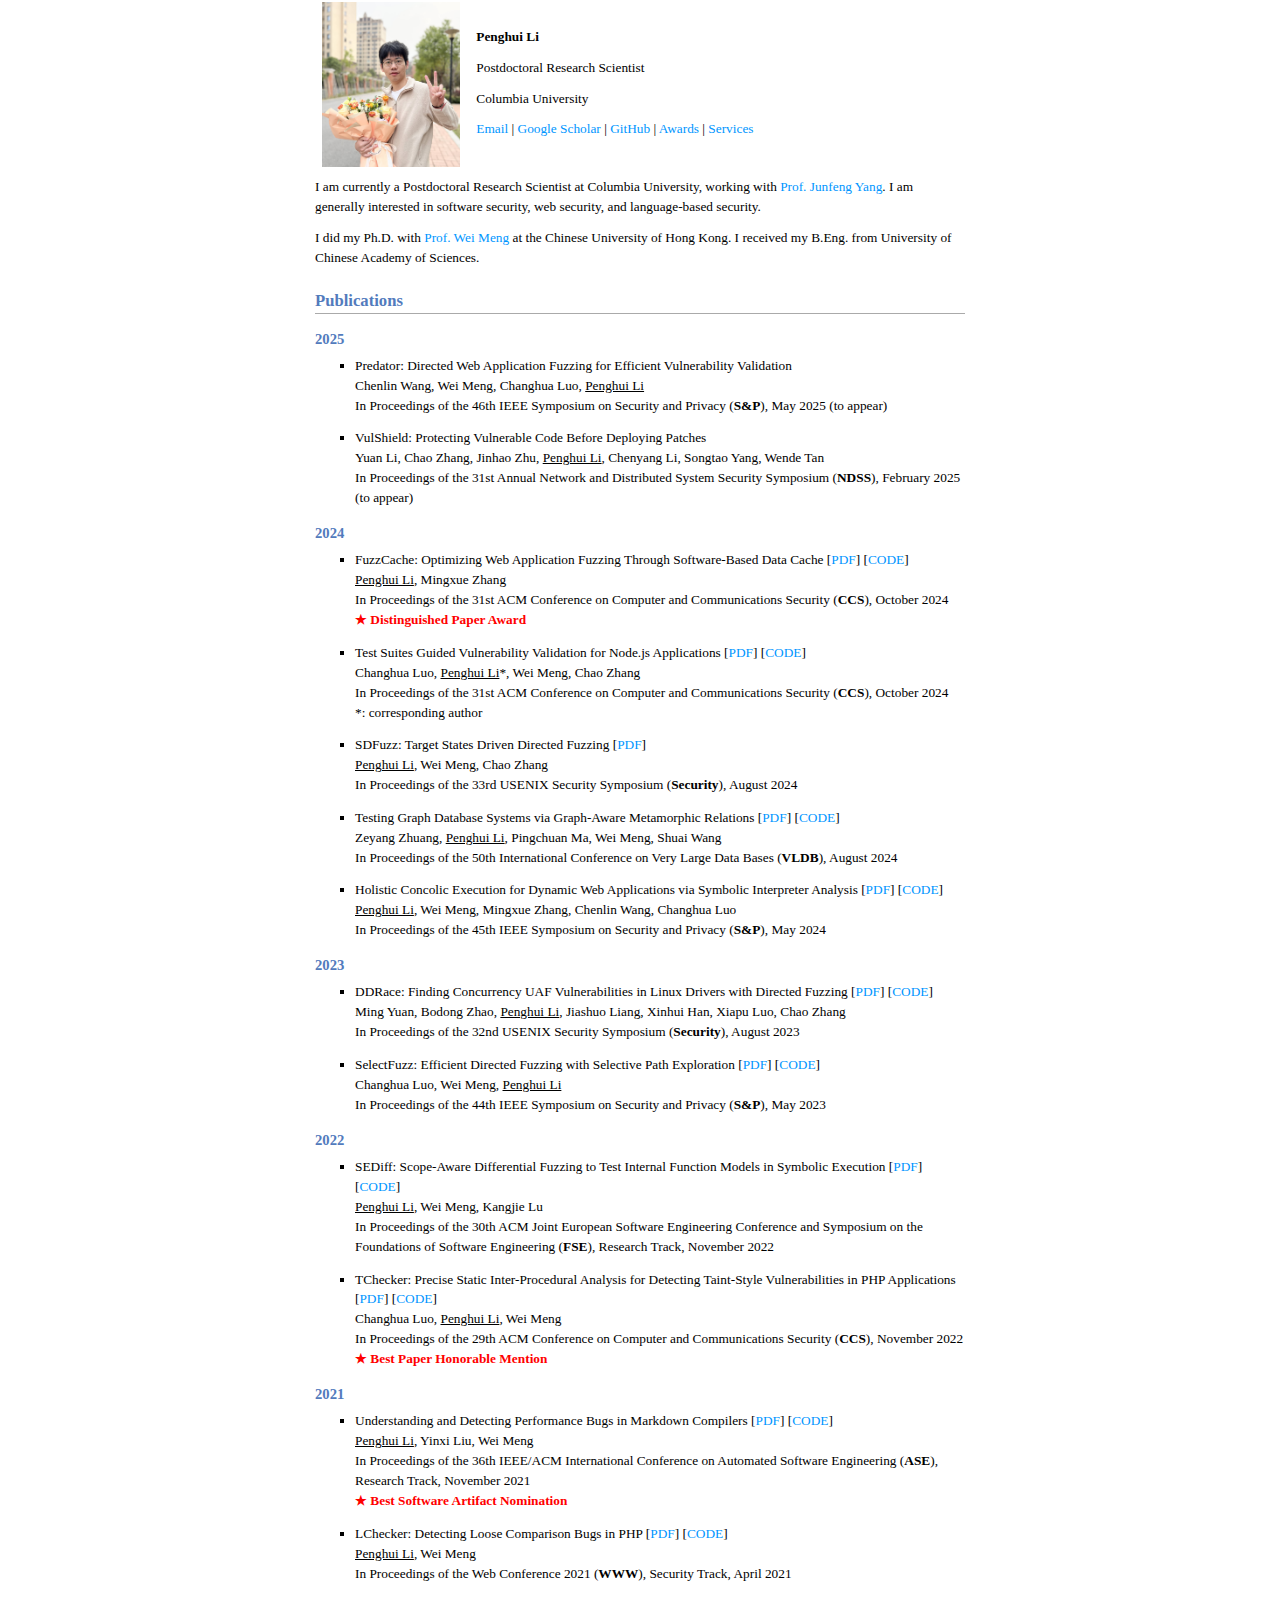
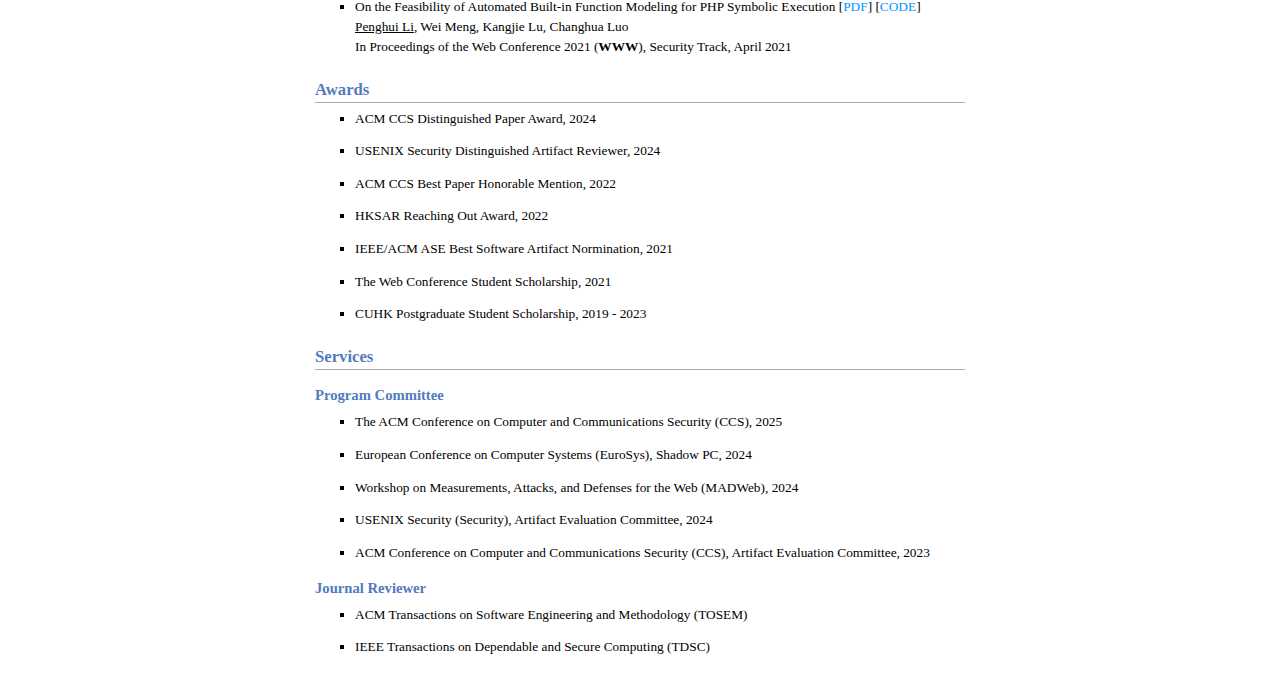
==== commit bb6a7d4e: "include vulshield" ====
--- a/index.html
+++ b/index.html
@@ -11,34 +11,207 @@
 </head>
 <body>
 <button onclick="topFunction()" id="myBtn" title="Go to top">Top</button>
-<table summary="Table for page layout." id="tlayout">
-<tr valign="top">
-<td id="layout-menu">
-<div class="menu-item"><a href="index.html" class="current">Home</a></div>
-<div class="menu-item"><a href="publications.html">Publications</a></div>
-<div class="menu-item"><a href="activities.html">Activities</a></div>
-</td>
-<td id="layout-content">
+<div id="layout-content">
 <table class="imgtable"><tr><td>
 <img src="data/phli_cs_2023.jpg" alt="Changsha 2023" width="138px" height="165px" />&nbsp;</td>
 <td align="left"><p><b>Penghui Li</b> <br /></p>
 <p>Postdoctoral Research Scientist</p>
 <p>Columbia University</p>
-<p><a href="https://github.com/peng-hui">GitHub</a> | 
-<a href="mailto:lipenghui315@gmail.com">Email</a> |
-<a href="https://scholar.google.com/citations?hl=en&amp;user=DhNOJvgAAAAJ">Google Scholar</a> 
+<p><a href="mailto:pl2689@columbia.edu">Email</a>
+| <a href="https://scholar.google.com/citations?hl=en&amp;user=DhNOJvgAAAAJ">Google Scholar</a>
+| <a href="https://github.com/peng-hui">GitHub</a> 
+| <a href="#awards">Awards</a>
+| <a href="#services">Services</a>
 </p>
 </td></tr></table>
-<h2>About </h2>
-<p>I am currently a Postdoctoral Research Scientist advised by
-<a href="https://www.cs.columbia.edu/~junfeng/">Prof. Junfeng Yang</a>
-at Columbia University. 
-I am generally interested in security and privacy problems, including software security, web security, and language-based security.</p>
-<p>I earned my Ph.D. from the Chinese University of Hong Kong advised by <a href="https://www.cse.cuhk.edu.hk/~wei/">Prof. Wei Meng</a>.
+<p>I am currently a Postdoctoral Research Scientist at Columbia University, working with <a href="https://www.cs.columbia.edu/~junfeng/">Prof. Junfeng Yang</a>.
+I am generally interested in software security, web security, and language-based security.</p>
+<p>I did my Ph.D. with <a href="https://www.cse.cuhk.edu.hk/~wei/">Prof. Wei Meng</a> at the Chinese University of Hong Kong. 
 I received my B.Eng. from University of Chinese Academy of Sciences.</p>
-</td>
-</tr>
-</table>
+<h2>Publications </h2>
+<p><div id="publications" ></div>
+</p>
+<h3>2025</h3>
+<ul>
+<li><p>Predator: Directed Web Application Fuzzing for Efficient Vulnerability Validation<br />
+
+Chenlin Wang, Wei Meng, Changhua Luo, <u>Penghui Li</u><br />
+In Proceedings of the 46th IEEE Symposium on Security and Privacy (<b>S&amp;P</b>), May 2025 (to appear)<br /></p>
+</li>
+</ul>
+<ul>
+<li><p>VulShield: Protecting Vulnerable Code Before Deploying Patches
+<br />
+Yuan Li, Chao Zhang, Jinhao Zhu, <u>Penghui Li</u>, Chenyang Li, Songtao Yang, Wende Tan<br />
+In Proceedings of the 31st Annual Network and Distributed System Security Symposium (<b>NDSS</b>), February 2025 (to appear)<br /></p>
+</li>
+</ul>
+<h3>2024</h3>
+<ul>
+<li><p>FuzzCache: Optimizing Web Application Fuzzing Through Software-Based Data Cache
+[<a href="data/paper/ccs24_fuzzcache.pdf">PDF</a>]
+[<a href="https://github.com/secureweb/fuzzcache">CODE</a>]<br />
+<u>Penghui Li</u>, Mingxue Zhang<br />
+In Proceedings of the 31st ACM Conference on Computer and Communications Security (<b>CCS</b>), October 2024 <br />
+<b><font color="#FF0000">&#9733; Distinguished Paper Award</font></b></p>
+</li>
+</ul>
+<ul>
+<li><p>Test Suites Guided Vulnerability Validation for Node.js Applications
+[<a href="data/paper/ccs24_jsgo.pdf">PDF</a>]
+[<a href="https://github.com/WHU-seclab/JSGo">CODE</a>]<br />
+Changhua Luo, <u>Penghui Li</u>*, Wei Meng, Chao Zhang<br />
+In Proceedings of the 31st ACM Conference on Computer and Communications Security (<b>CCS</b>), October 2024 <br />
+*: corresponding author</p>
+</li>
+</ul>
+<ul>
+<li><p>SDFuzz: Target States Driven Directed Fuzzing
+[<a href="data/paper/sec24_sdfuzz.pdf">PDF</a>]<br />
+<u>Penghui Li</u>, Wei Meng, Chao Zhang<br />
+In Proceedings of the 33rd USENIX Security Symposium (<b>Security</b>), August 2024 <br /></p>
+</li>
+</ul>
+<ul>
+<li><p>Testing Graph Database Systems via Graph-Aware Metamorphic Relations
+[<a href="data/paper/vldb24_gamera.pdf">PDF</a>]
+[<a href="https://github.com/cuhk-seclab/gamera">CODE</a>]<br />
+Zeyang Zhuang, <u>Penghui Li</u>, Pingchuan Ma, Wei Meng, Shuai Wang<br />
+In Proceedings of the 50th International Conference on Very Large Data Bases (<b>VLDB</b>), August 2024 <br /></p>
+</li>
+</ul>
+<ul>
+<li><p>Holistic Concolic Execution for Dynamic Web Applications via Symbolic Interpreter Analysis
+[<a href="data/paper/sp24_sia.pdf">PDF</a>]
+[<a href="https://github.com/secureweb/symphp">CODE</a>]<br />
+<u>Penghui Li</u>, Wei Meng, Mingxue Zhang, Chenlin Wang, Changhua Luo<br />
+In Proceedings of the 45th IEEE Symposium on Security and Privacy (<b>S&amp;P</b>), May 2024 <br /></p>
+</li>
+</ul>
+<h3>2023</h3>
+<ul>
+<li><p>DDRace: Finding Concurrency UAF Vulnerabilities in Linux Drivers with Directed Fuzzing
+[<a href="data/paper/sec23_ddrace.pdf">PDF</a>]
+[<a href="https://github.com/vul337/ddrace">CODE</a>]<br />
+Ming Yuan, Bodong Zhao, <u>Penghui Li</u>, Jiashuo Liang, Xinhui Han, Xiapu Luo, Chao Zhang<br />
+In Proceedings of the 32nd USENIX Security Symposium (<b>Security</b>), August 2023 <br /></p>
+</li>
+</ul>
+<ul>
+<li><p>SelectFuzz: Efficient Directed Fuzzing with Selective Path Exploration
+[<a href="data/paper/sp23_selectfuzz.pdf">PDF</a>]
+[<a href="https://github.com/cuhk-seclab/selectfuzz">CODE</a>]<br />
+Changhua Luo, Wei Meng, <u>Penghui Li</u><br />
+In Proceedings of the 44th IEEE Symposium on Security and Privacy (<b>S&amp;P</b>), May 2023 <br /></p>
+</li>
+</ul>
+<h3>2022</h3>
+<ul>
+<li><p>SEDiff: Scope-Aware Differential Fuzzing to Test Internal Function Models in Symbolic Execution
+[<a href="data/paper/fse22_sediff.pdf">PDF</a>]
+[<a href="https://zenodo.org/records/6673670">CODE</a>]<br />
+<u>Penghui Li</u>, Wei Meng, Kangjie Lu<br />
+In Proceedings of the 30th ACM Joint European Software Engineering Conference and Symposium on the Foundations of Software Engineering (<b>FSE</b>), Research Track, November 2022 <br /></p>
+</li>
+</ul>
+<ul>
+<li><p>TChecker: Precise Static Inter-Procedural Analysis for Detecting Taint-Style Vulnerabilities in PHP Applications
+[<a href="data/paper/ccs22_tchecker.pdf">PDF</a>]
+[<a href="https://github.com/cuhk-seclab/tchecker">CODE</a>]<br />
+Changhua Luo, <u>Penghui Li</u>, Wei Meng <br />
+In Proceedings of the 29th ACM Conference on Computer and Communications Security (<b>CCS</b>), November 2022 <br />
+<b><font color="#FF0000">&#9733; Best Paper Honorable Mention</font></b></p>
+</li>
+</ul>
+<h3>2021</h3>
+<ul>
+<li><p>Understanding and Detecting Performance Bugs in Markdown Compilers
+[<a href="data/paper/ase21_mdperffuzz.pdf">PDF</a>]
+[<a href="https://github.com/cuhk-seclab/mdperffuzz">CODE</a>]<br />
+<u>Penghui Li</u>, Yinxi Liu, Wei Meng<br />
+In Proceedings of the 36th IEEE/ACM International Conference on Automated Software Engineering (<b>ASE</b>), Research Track, November 2021 <br />
+<b><font color="#FF0000">&#9733; Best Software Artifact Nomination</font></b></p>
+</li>
+</ul>
+<ul>
+<li><p>LChecker: Detecting Loose Comparison Bugs in PHP
+[<a href="data/paper/www21_lchecker.pdf">PDF</a>]
+[<a href="https://github.com/cuhk-seclab/lchecker">CODE</a>]<br />
+<u>Penghui Li</u>, Wei Meng<br />
+In Proceedings of the Web Conference 2021 (<b>WWW</b>), Security Track, April 2021 <br /></p>
+</li>
+</ul>
+<ul>
+<li><p>On the Feasibility of Automated Built-in Function Modeling for PHP Symbolic Execution
+[<a href="data/paper/www21_xsym.pdf">PDF</a>]
+[<a href="https://github.com/cuhk-seclab/xsym">CODE</a>]<br />
+<u>Penghui Li</u>, Wei Meng, Kangjie Lu, Changhua Luo<br />
+In Proceedings of the Web Conference 2021 (<b>WWW</b>), Security Track, April 2021 <br /></p>
+</li>
+</ul>
+<h2>Awards </h2>
+<p><div id="awards" ></div></p>
+<ul>
+<li><p>ACM CCS Distinguished Paper Award, 2024</p>
+</li>
+</ul>
+<ul>
+<li><p>USENIX Security Distinguished Artifact Reviewer, 2024</p>
+</li>
+</ul>
+<ul>
+<li><p>ACM CCS Best Paper Honorable Mention, 2022</p>
+</li>
+</ul>
+<ul>
+<li><p>HKSAR Reaching Out Award, 2022</p>
+</li>
+</ul>
+<ul>
+<li><p>IEEE/ACM ASE Best Software Artifact Normination, 2021</p>
+</li>
+</ul>
+<ul>
+<li><p>The Web Conference Student Scholarship, 2021</p>
+</li>
+</ul>
+<ul>
+<li><p>CUHK Postgraduate Student Scholarship, 2019 - 2023</p>
+</li>
+</ul>
+<h2>Services</h2>
+<p><div id="services" ></div></p>
+<h3>Program Committee</h3>
+<ul>
+<li><p>The ACM Conference on Computer and Communications Security (CCS), 2025</p>
+</li>
+</ul>
+<ul>
+<li><p>European Conference on Computer Systems (EuroSys), Shadow PC, 2024</p>
+</li>
+</ul>
+<ul>
+<li><p>Workshop on Measurements, Attacks, and Defenses for the Web (MADWeb), 2024</p>
+</li>
+</ul>
+<ul>
+<li><p>USENIX Security (Security), Artifact Evaluation Committee, 2024</p>
+</li>
+</ul>
+<ul>
+<li><p>ACM Conference on Computer and Communications Security (CCS), Artifact Evaluation Committee, 2023</p>
+</li>
+</ul>
+<h3>Journal Reviewer</h3>
+<ul>
+<li><p>ACM Transactions on Software Engineering and Methodology (TOSEM)</p>
+</li>
+</ul>
+<ul>
+<li><p>IEEE Transactions on Dependable and Secure Computing (TDSC)</p>
+</li>
+</ul>
+</div>
 <script>
   let mybutton = document.getElementById("myBtn");
   window.onscroll = function() {scrollFunction()};
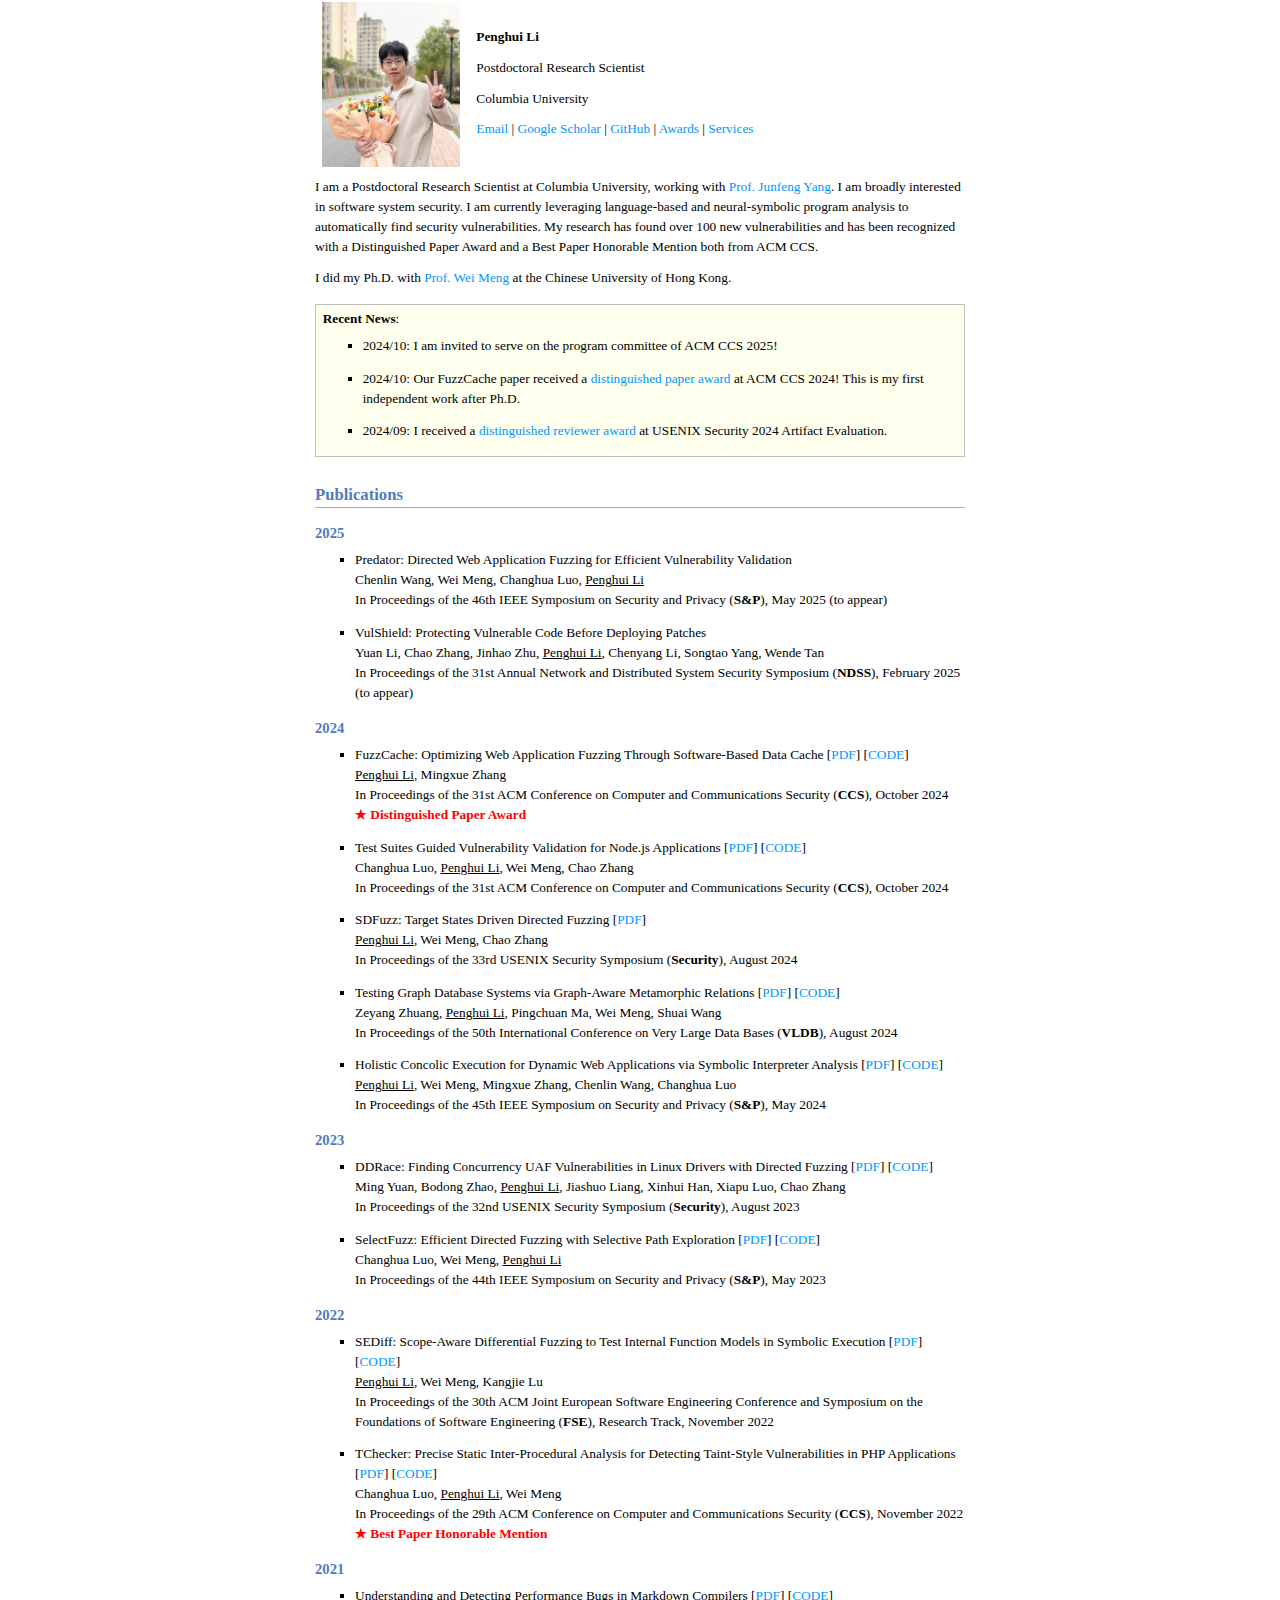
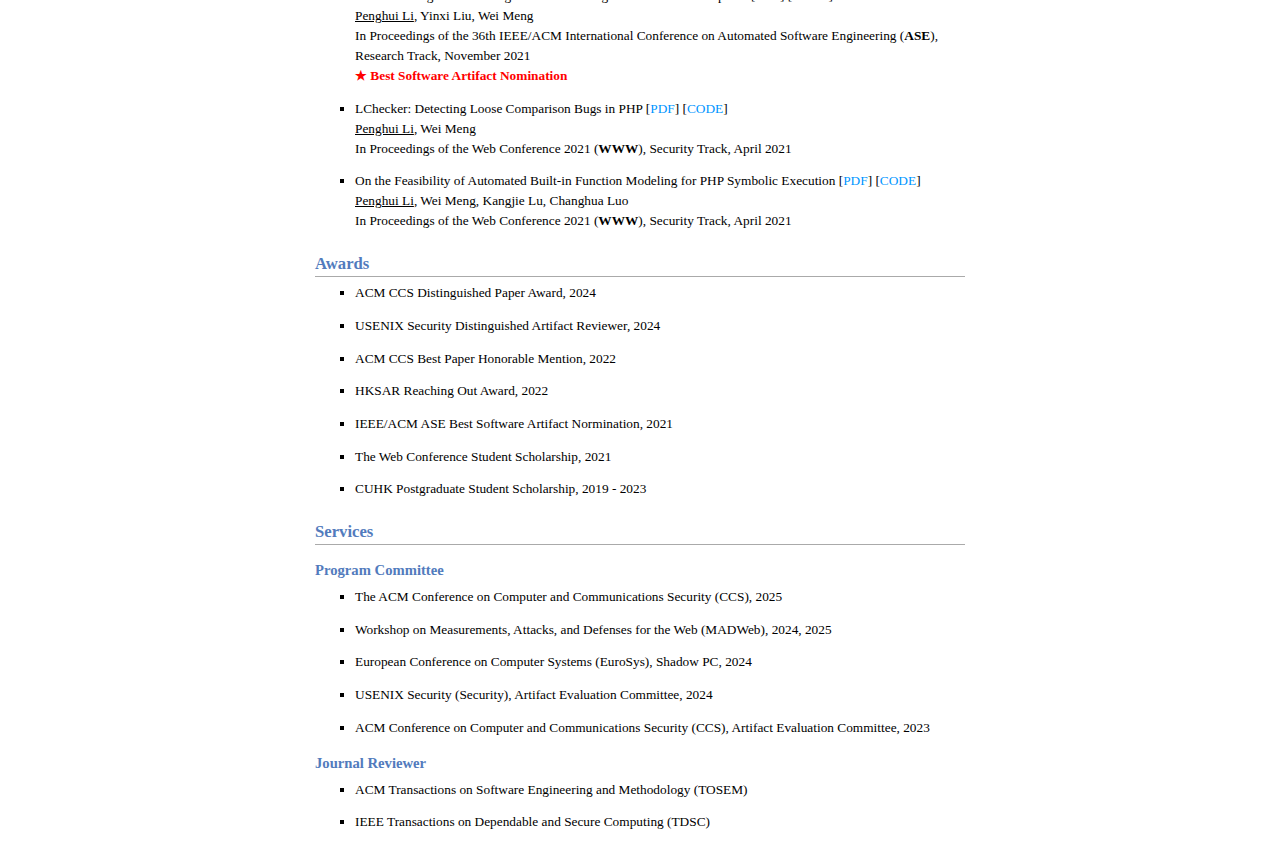
==== commit de2fb746: "update" ====
--- a/index.html
+++ b/index.html
@@ -24,10 +24,28 @@
 | <a href="#services">Services</a>
 </p>
 </td></tr></table>
-<p>I am currently a Postdoctoral Research Scientist at Columbia University, working with <a href="https://www.cs.columbia.edu/~junfeng/">Prof. Junfeng Yang</a>.
-I am generally interested in software security, web security, and language-based security.</p>
-<p>I did my Ph.D. with <a href="https://www.cse.cuhk.edu.hk/~wei/">Prof. Wei Meng</a> at the Chinese University of Hong Kong. 
-I received my B.Eng. from University of Chinese Academy of Sciences.</p>
+<p>I am a Postdoctoral Research Scientist at Columbia University, working with <a href="https://www.cs.columbia.edu/~junfeng/">Prof. Junfeng Yang</a>. 
+I am broadly interested in software system security.  
+I am currently leveraging language-based and neural-symbolic program analysis to automatically find security vulnerabilities.
+My research has found over 100 new vulnerabilities and has been recognized with a Distinguished Paper Award and a Best Paper Honorable Mention both from ACM CCS.</p>
+<p>I did my Ph.D. with <a href="https://www.cse.cuhk.edu.hk/~wei/">Prof. Wei Meng</a> at the Chinese University of Hong Kong.
+</p>
+<div class="infoblock">
+<div class="blockcontent">
+<p><b>Recent News</b>:</p>
+<ul>
+<li><p>2024/10: I am invited to serve on the program committee of ACM CCS 2025!</p>
+</li>
+</ul>
+<ul>
+<li><p>2024/10: Our FuzzCache paper received a <a href="https://www.sigsac.org/ccs/CCS2024/program/awards.html">distinguished paper award</a> at ACM CCS 2024! This is my first independent work after Ph.D.</p>
+</li>
+</ul>
+<ul>
+<li><p>2024/09: I received a <a href="https://secartifacts.github.io/usenixsec2024/awards#-distinguished-reviewer-awards">distinguished reviewer award</a> at USENIX Security 2024 Artifact Evaluation.</p>
+</li>
+</ul>
+</div></div>
 <h2>Publications </h2>
 <p><div id="publications" ></div>
 </p>
@@ -40,8 +58,8 @@
 </li>
 </ul>
 <ul>
-<li><p>VulShield: Protecting Vulnerable Code Before Deploying Patches
-<br />
+<li><p>VulShield: Protecting Vulnerable Code Before Deploying Patches<br />
+
 Yuan Li, Chao Zhang, Jinhao Zhu, <u>Penghui Li</u>, Chenyang Li, Songtao Yang, Wende Tan<br />
 In Proceedings of the 31st Annual Network and Distributed System Security Symposium (<b>NDSS</b>), February 2025 (to appear)<br /></p>
 </li>
@@ -60,9 +78,8 @@
 <li><p>Test Suites Guided Vulnerability Validation for Node.js Applications
 [<a href="data/paper/ccs24_jsgo.pdf">PDF</a>]
 [<a href="https://github.com/WHU-seclab/JSGo">CODE</a>]<br />
-Changhua Luo, <u>Penghui Li</u>*, Wei Meng, Chao Zhang<br />
-In Proceedings of the 31st ACM Conference on Computer and Communications Security (<b>CCS</b>), October 2024 <br />
-*: corresponding author</p>
+Changhua Luo, <u>Penghui Li</u>, Wei Meng, Chao Zhang<br />
+In Proceedings of the 31st ACM Conference on Computer and Communications Security (<b>CCS</b>), October 2024 <br /></p>
 </li>
 </ul>
 <ul>
@@ -187,11 +204,11 @@
 </li>
 </ul>
 <ul>
+<li><p>Workshop on Measurements, Attacks, and Defenses for the Web (MADWeb), 2024, 2025</p>
+</li>
+</ul>
+<ul>
 <li><p>European Conference on Computer Systems (EuroSys), Shadow PC, 2024</p>
-</li>
-</ul>
-<ul>
-<li><p>Workshop on Measurements, Attacks, and Defenses for the Web (MADWeb), 2024</p>
 </li>
 </ul>
 <ul>
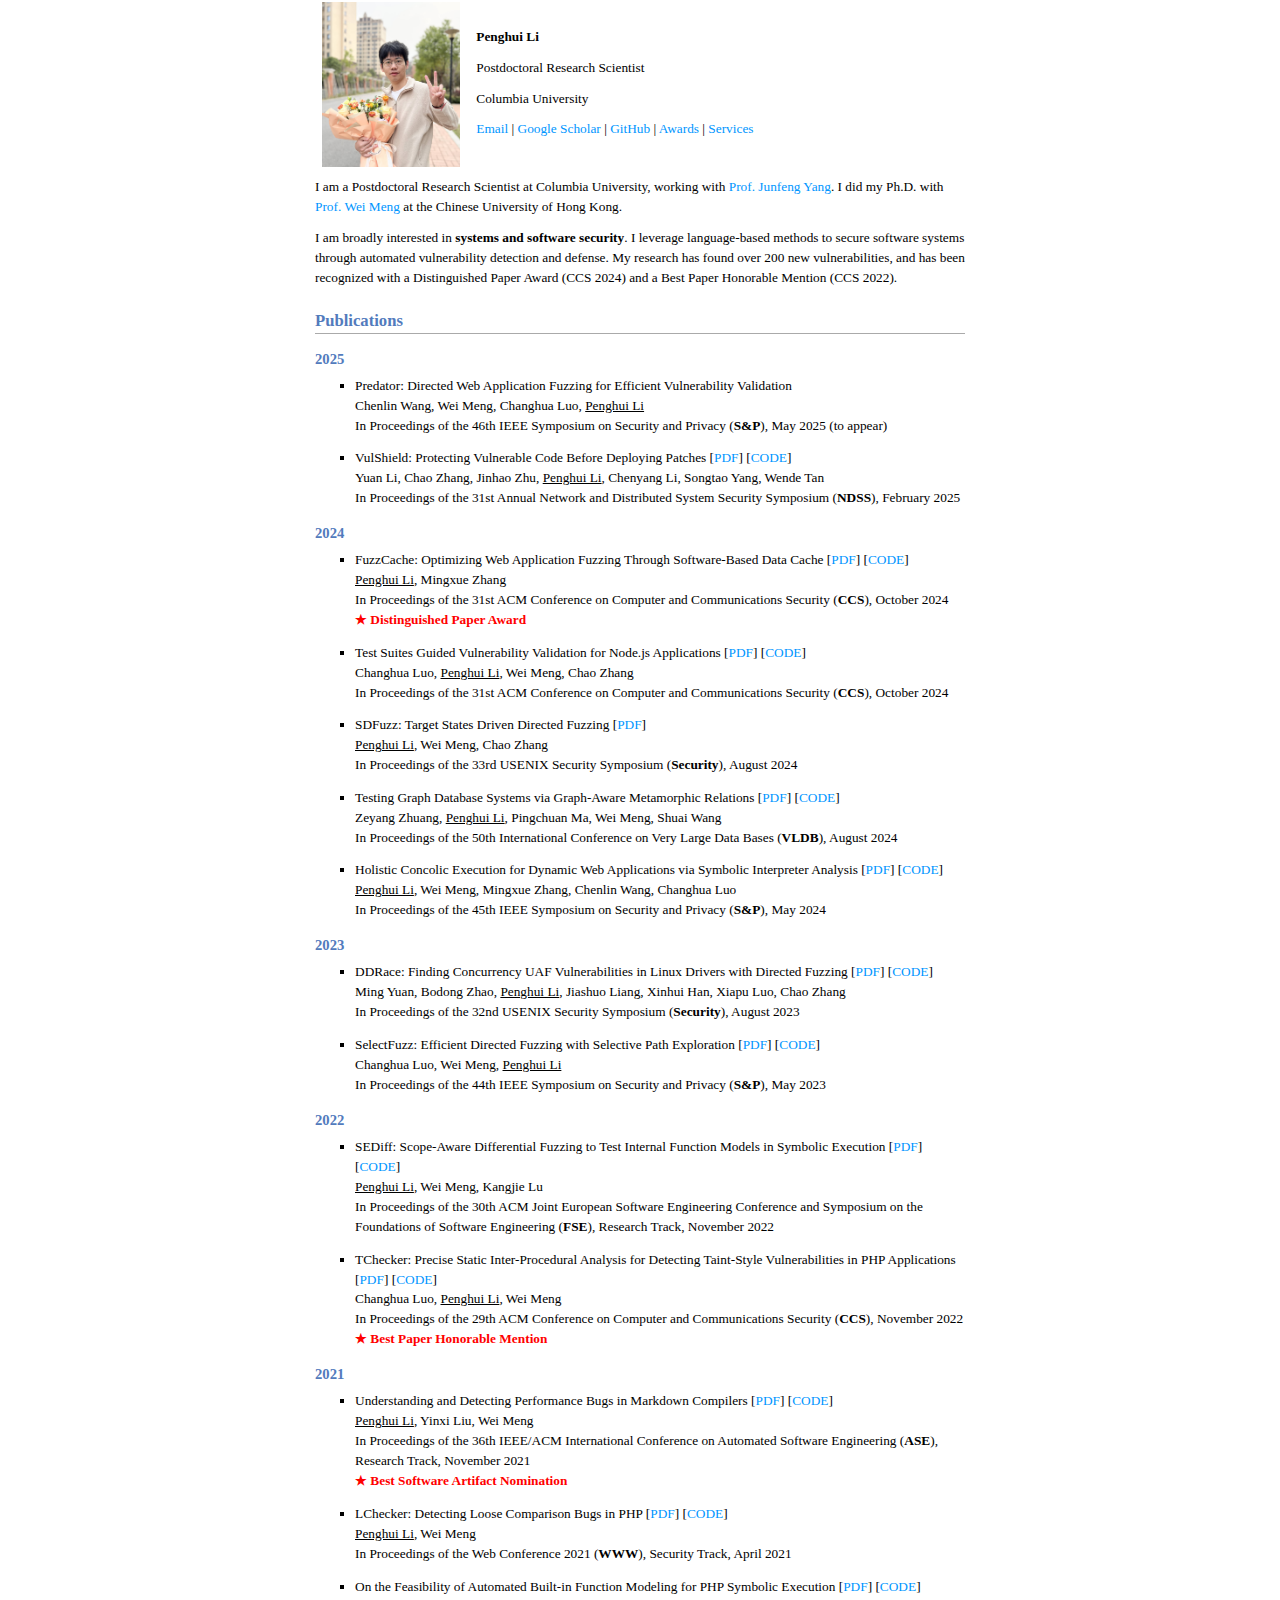
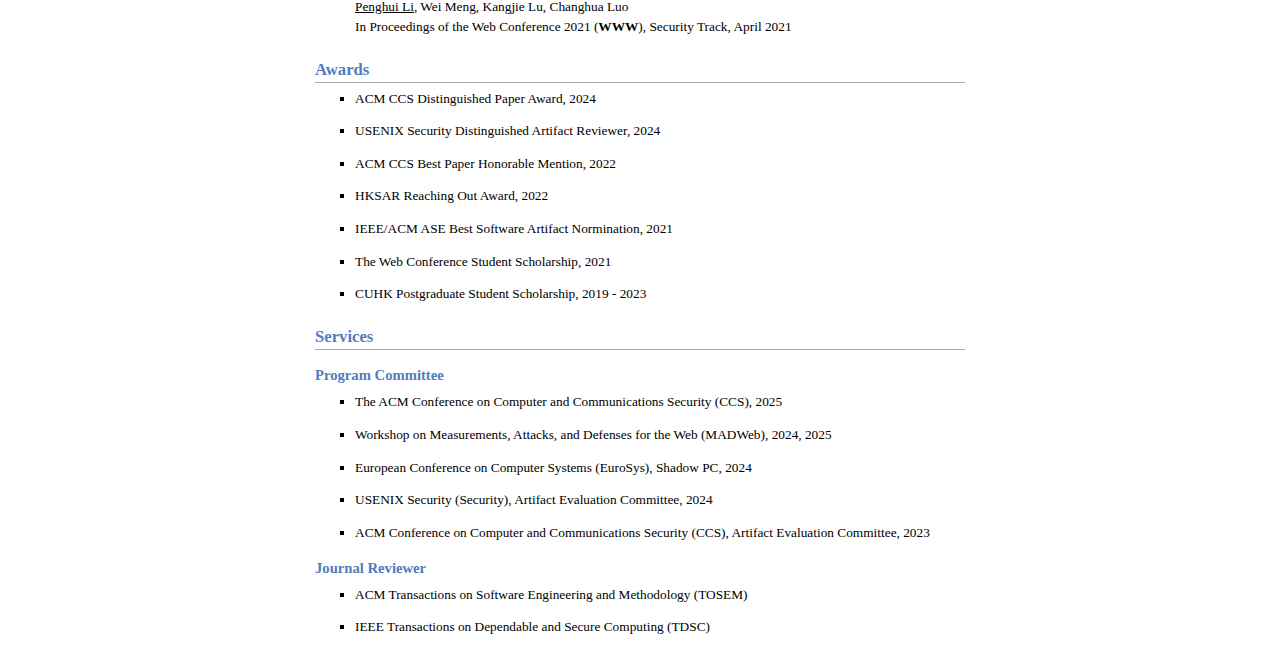
==== commit b7e44773: "update" ====
--- a/index.html
+++ b/index.html
@@ -25,43 +25,29 @@
 </p>
 </td></tr></table>
 <p>I am a Postdoctoral Research Scientist at Columbia University, working with <a href="https://www.cs.columbia.edu/~junfeng/">Prof. Junfeng Yang</a>. 
-I am broadly interested in software system security.  
-I am currently leveraging language-based and neural-symbolic program analysis to automatically find security vulnerabilities.
-My research has found over 100 new vulnerabilities and has been recognized with a Distinguished Paper Award and a Best Paper Honorable Mention both from ACM CCS.</p>
-<p>I did my Ph.D. with <a href="https://www.cse.cuhk.edu.hk/~wei/">Prof. Wei Meng</a> at the Chinese University of Hong Kong.
-</p>
-<div class="infoblock">
-<div class="blockcontent">
-<p><b>Recent News</b>:</p>
-<ul>
-<li><p>2024/10: I am invited to serve on the program committee of ACM CCS 2025!</p>
-</li>
-</ul>
-<ul>
-<li><p>2024/10: Our FuzzCache paper received a <a href="https://www.sigsac.org/ccs/CCS2024/program/awards.html">distinguished paper award</a> at ACM CCS 2024! This is my first independent work after Ph.D.</p>
-</li>
-</ul>
-<ul>
-<li><p>2024/09: I received a <a href="https://secartifacts.github.io/usenixsec2024/awards#-distinguished-reviewer-awards">distinguished reviewer award</a> at USENIX Security 2024 Artifact Evaluation.</p>
-</li>
-</ul>
-</div></div>
+I did my Ph.D. with <a href="https://www.cse.cuhk.edu.hk/~wei/">Prof. Wei Meng</a> at the Chinese University of Hong Kong.</p>
+<p>I am broadly interested in <b>systems and software security</b>.
+I leverage language-based methods to secure software systems through automated vulnerability detection and defense.
+My research has found over 200 new vulnerabilities, and has been recognized with a Distinguished Paper Award (CCS 2024) and a Best Paper Honorable Mention (CCS 2022).</p>
 <h2>Publications </h2>
 <p><div id="publications" ></div>
+
 </p>
 <h3>2025</h3>
 <ul>
 <li><p>Predator: Directed Web Application Fuzzing for Efficient Vulnerability Validation<br />
+
 
 Chenlin Wang, Wei Meng, Changhua Luo, <u>Penghui Li</u><br />
 In Proceedings of the 46th IEEE Symposium on Security and Privacy (<b>S&amp;P</b>), May 2025 (to appear)<br /></p>
 </li>
 </ul>
 <ul>
-<li><p>VulShield: Protecting Vulnerable Code Before Deploying Patches<br />
-
+<li><p>VulShield: Protecting Vulnerable Code Before Deploying Patches
+[<a href="data/paper/ndss25_vulshield.pdf">PDF</a>]
+[<a href="https://github.com/vul337/VulShield">CODE</a>]<br />
 Yuan Li, Chao Zhang, Jinhao Zhu, <u>Penghui Li</u>, Chenyang Li, Songtao Yang, Wende Tan<br />
-In Proceedings of the 31st Annual Network and Distributed System Security Symposium (<b>NDSS</b>), February 2025 (to appear)<br /></p>
+In Proceedings of the 31st Annual Network and Distributed System Security Symposium (<b>NDSS</b>), February 2025<br /></p>
 </li>
 </ul>
 <h3>2024</h3>
